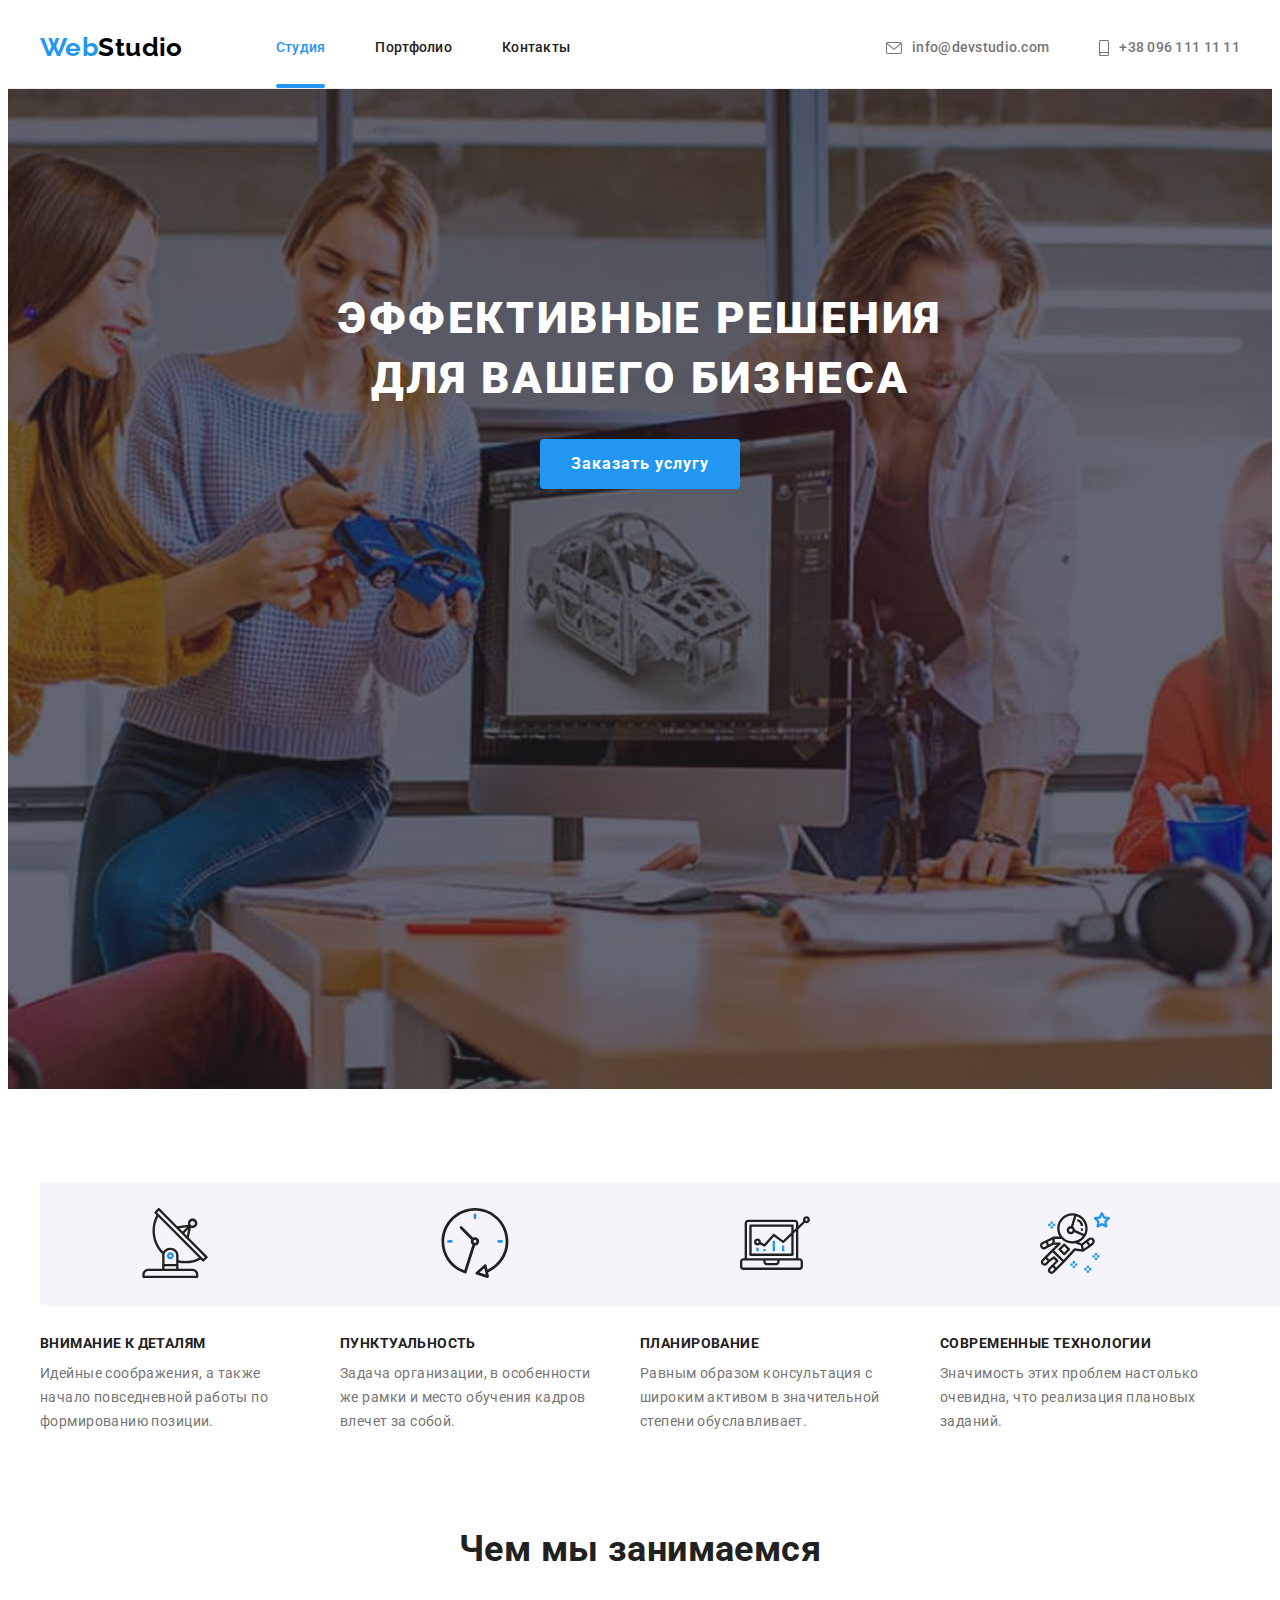
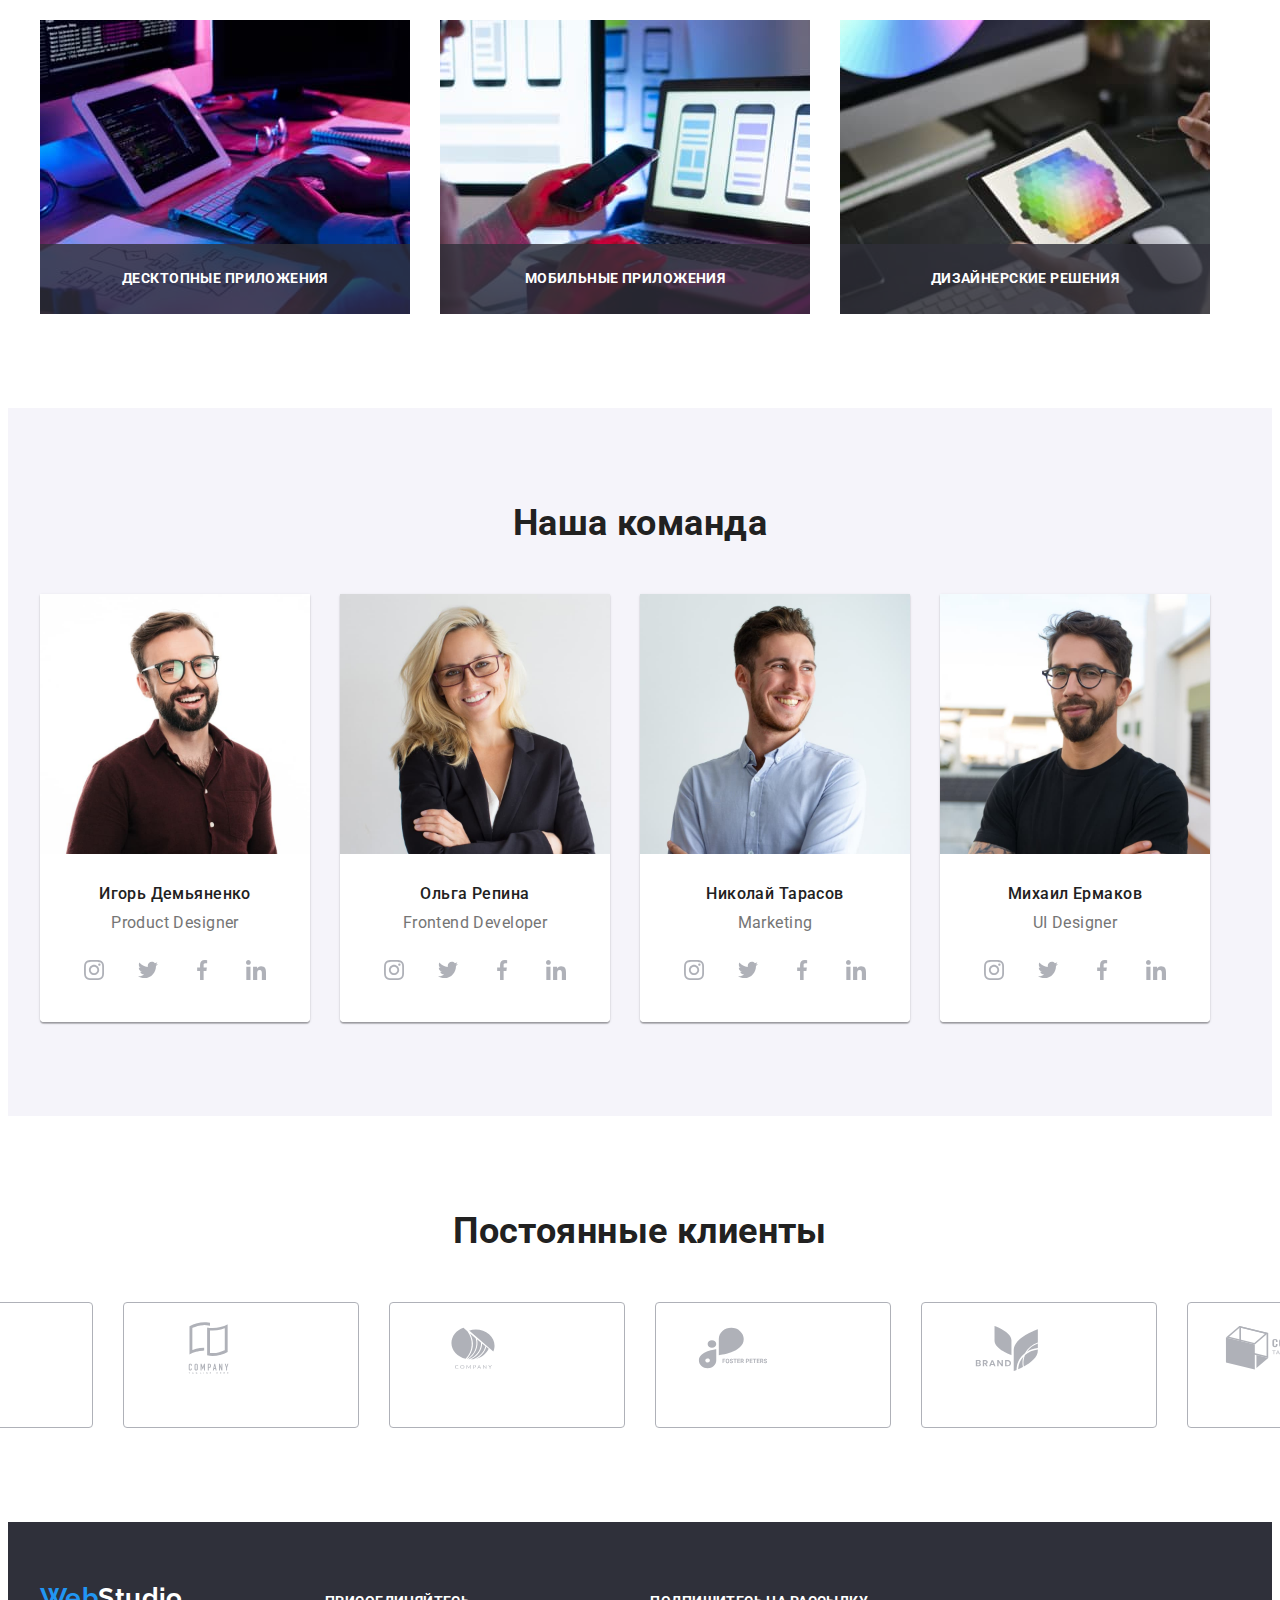
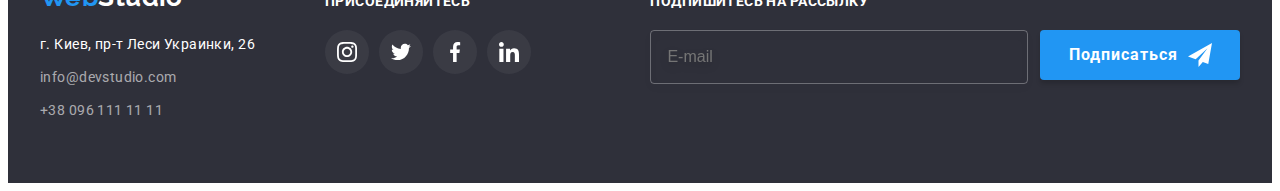
==== index.html @ 05b964d8 "Hero refactoring with BEM" ====
<!DOCTYPE html>
<html lang="ru">
  <head>
    <meta charset="UTF-8" />
    <meta http-equiv="X-UA-Compatible" content="IE=edge" />
    <meta name="viewport" content="width=device-width, initial-scale=1.0" />
    <title lang="en">WebStudio</title>
    <link rel="preconnect" href="https://fonts.googleapis.com" />
    <link rel="preconnect" href="https://fonts.gstatic.com" crossorigin />
    <link
      href="https://fonts.googleapis.com/css2?family=Raleway:wght@700&family=Roboto:wght@400;500;700;900&display=swap"
      rel="stylesheet"
    />
    <link
      rel="stylesheet"
      href="https://cdnjs.cloudflare.com/ajax/libs/modern-normalize/1.1.0/modern-normalize.min.css"
      integrity="sha512-wpPYUAdjBVSE4KJnH1VR1HeZfpl1ub8YT/NKx4PuQ5NmX2tKuGu6U/JRp5y+Y8XG2tV+wKQpNHVUX03MfMFn9Q=="
      crossorigin="anonymous"
      referrerpolicy="no-referrer"
    />
    <link rel="stylesheet" href="./css/styles.css" />
  </head>

  <body>
    <!--Шапка сайта-header-->
    <header class="header">
      <div class="container header__container">
        <nav class="nav">
          <a href="./index.html" class="logo header__logo link"
            >Web<span class="header__logo--color">Studio</span>
          </a>
          <ul class="header-list list">
            <li class="header-list__item">
              <a class="header-list__link link current" href="./index.html"
                >Студия</a
              >
            </li>
            <li class="header-list__item">
              <a class="header-list__link link" href="./portfolio.html"
                >Портфолио</a
              >
            </li>
            <li class="header-list__item">
              <a class="header-list__link link" href="">Контакты</a>
            </li>
          </ul>
        </nav>
        <ul class="header-contacts list">
          <li class="header-contacts__item">
            <a
              class="header-contacts__link link"
              href="mailto:info@devstudio.com"
            >
              <svg class="header-contacts__icon" width="16" height="12">
                <use href="./images/icons.svg#icon-envelope"></use>
              </svg>
              info@devstudio.com
            </a>
          </li>
          <li class="header-contacts__item">
            <a class="header-contacts__link link" href="tel:+380961111111">
              <svg class="header-contacts__icon" width="10" height="16">
                <use href="./images/icons.svg#icon-smartphone"></use>
              </svg>
              +38 096 111 11 11</a
            >
          </li>
        </ul>
      </div>
    </header>

    <!--Оснавная часть-main section-->
    <main>
      <!--Cекция Герой-Hero-->
      <section class="hero">
        <div class="container">
          <h1 class="hero__title">Эффективные решения для вашего бизнеса</h1>
          <button type="button" class="button hero__button" data-modal-open>
            Заказать услугу
          </button>
        </div>
      </section>

      <!--Секция Наши преимущества-->
      <section class="benefits section">
        <div class="container">
          <h2 class="benefits-main-title visually-hidden">Наши преимущества</h2>
          <ul class="benefits-list list">
            <li class="benefits-item">
              <div class="benefits-thumb">
                <svg class="benefits-icon" width="70" height="70">
                  <use href="./images/icons.svg#icon-antenna"></use>
                </svg>
              </div>
              <h3 class="benefits-secondary-title">Внимание к деталям</h3>
              <p class="benefits-text">
                Идейные соображения, а также начало повседневной работы по
                формированию позиции.
              </p>
            </li>
            <li class="benefits-item">
              <div class="benefits-thumb">
                <svg class="benefits-icon" width="70" height="70">
                  <use href="./images/icons.svg#icon-clock"></use>
                </svg>
              </div>
              <h3 class="benefits-secondary-title">Пунктуальность</h3>
              <p class="benefits-text">
                Задача организации, в особенности же рамки и место обучения
                кадров влечет за собой.
              </p>
            </li>
            <li class="benefits-item">
              <div class="benefits-thumb">
                <svg class="benefits-icon" width="70" height="70">
                  <use href="./images/icons.svg#icon-diagram"></use>
                </svg>
              </div>
              <h3 class="benefits-secondary-title">Планирование</h3>
              <p class="benefits-text">
                Равным образом консультация с широким активом в значительной
                степени обуславливает.
              </p>
            </li>
            <li class="benefits-item">
              <div class="benefits-thumb">
                <svg class="benefits-icon" width="70" height="70">
                  <use href="./images/icons.svg#icon-astronaut"></use>
                </svg>
              </div>
              <h3 class="benefits-secondary-title">Современные технологии</h3>
              <p class="benefits-text">
                Значимость этих проблем настолько очевидна, что реализация
                плановых заданий.
              </p>
            </li>
          </ul>
        </div>
      </section>

      <!--Секция Чем мы занимаемся-->
      <section class="speciality section">
        <div class="container">
          <h2 class="speciality-title">Чем мы занимаемся</h2>
          <ul class="speciality-list list">
            <li class="speciality-item">
              <img
                class="speciality-img"
                src="images/work-1.jpg"
                alt="Десктопные приложения"
                width="370"
                height="294"
              />
              <p class="speciality-text">Десктопные приложения</p>
            </li>
            <li class="speciality-item">
              <img
                class="speciality-img"
                src="images/work-2.jpg"
                alt="Мобильные приложения"
                width="370"
                height="294"
              />
              <p class="speciality-text">Мобильные приложения</p>
            </li>
            <li class="speciality-item">
              <img
                class="speciality-img"
                src="images/work-3.jpg"
                alt="Дизайнерские решения"
                width="370"
                height="294"
              />
              <p class="speciality-text">Дизайнерские решения</p>
            </li>
          </ul>
        </div>
      </section>

      <!--Секция Наша команда-->
      <section class="team section">
        <div class="container">
          <h2 class="team-main-title">Наша команда</h2>
          <ul class="team-list list">
            <li class="team-item">
              <img
                class="team-img"
                src="images/igor.jpg"
                alt="Игорь Демьяненко"
                width="270"
                height="260"
              />
              <div class="team-card">
                <h3 class="team-secondary-title">Игорь Демьяненко</h3>
                <p lang="en" class="team-text">Product Designer</p>
                <ul class="team-soc-list list">
                  <li class="team-soc-item">
                    <a href="" class="team-soc-link link">
                      <svg class="team-instagram-icon" width="20" height="20">
                        <use href="./images/icons.svg#icon-instagram"></use>
                      </svg>
                    </a>
                  </li>
                  <li class="team-soc-item">
                    <a href="" class="team-soc-link link">
                      <svg class="team-twitter-icon" width="20" height="20">
                        <use href="./images/icons.svg#icon-twitter"></use>
                      </svg>
                    </a>
                  </li>
                  <li class="team-soc-item">
                    <a href="" class="team-soc-link link">
                      <svg class="team-facebook-icon" width="20" height="20">
                        <use href="./images/icons.svg#icon-facebook"></use>
                      </svg>
                    </a>
                  </li>
                  <li class="team-soc-item">
                    <a href="" class="team-soc-link link">
                      <svg class="team-linkedin-icon" width="20" height="20">
                        <use href="./images/icons.svg#icon-linkedin"></use>
                      </svg>
                    </a>
                  </li>
                </ul>
              </div>
            </li>
            <li class="team-item">
              <img
                class="team-img"
                src="images/olga.jpg"
                alt="Ольга Репина"
                width="270"
                height="260"
              />
              <div class="team-card">
                <h3 class="team-secondary-title">Ольга Репина</h3>
                <p lang="en" class="team-text">Frontend Developer</p>
                <ul class="team-soc-list list">
                  <li class="team-soc-item">
                    <a href="" class="team-soc-link link">
                      <svg class="team-instagram-icon" width="20" height="20">
                        <use href="./images/icons.svg#icon-instagram"></use>
                      </svg>
                    </a>
                  </li>
                  <li class="team-soc-item">
                    <a href="" class="team-soc-link link">
                      <svg class="team-twitter-icon" width="20" height="20">
                        <use href="./images/icons.svg#icon-twitter"></use>
                      </svg>
                    </a>
                  </li>
                  <li class="team-soc-item">
                    <a href="" class="team-soc-link link">
                      <svg class="team-facebook-icon" width="20" height="20">
                        <use href="./images/icons.svg#icon-facebook"></use>
                      </svg>
                    </a>
                  </li>
                  <li class="team-soc-item">
                    <a href="" class="team-soc-link link">
                      <svg class="team-linkedin-icon" width="20" height="20">
                        <use href="./images/icons.svg#icon-linkedin"></use>
                      </svg>
                    </a>
                  </li>
                </ul>
              </div>
            </li>
            <li class="team-item">
              <img
                class="team-img"
                src="images/nikolay.jpg"
                alt="Николай Тарасов"
                width="270"
                height="260"
              />
              <div class="team-card">
                <h3 class="team-secondary-title">Николай Тарасов</h3>
                <p lang="en" class="team-text">Marketing</p>
                <ul class="team-soc-list list">
                  <li class="team-soc-item">
                    <a href="" class="team-soc-link link">
                      <svg class="team-instagram-icon" width="20" height="20">
                        <use href="./images/icons.svg#icon-instagram"></use>
                      </svg>
                    </a>
                  </li>
                  <li class="team-soc-item">
                    <a href="" class="team-soc-link link">
                      <svg class="team-twitter-icon" width="20" height="20">
                        <use href="./images/icons.svg#icon-twitter"></use>
                      </svg>
                    </a>
                  </li>
                  <li class="team-soc-item">
                    <a href="" class="team-soc-link link">
                      <svg class="team-facebook-icon" width="20" height="20">
                        <use href="./images/icons.svg#icon-facebook"></use>
                      </svg>
                    </a>
                  </li>
                  <li class="team-soc-item">
                    <a href="" class="team-soc-link link">
                      <svg class="team-linkedin-icon" width="20" height="20">
                        <use href="./images/icons.svg#icon-linkedin"></use>
                      </svg>
                    </a>
                  </li>
                </ul>
              </div>
            </li>
            <li class="team-item">
              <img
                class="team-img"
                src="images/michael.jpg"
                alt="Михаил Ермаков"
                width="270"
                height="260"
              />
              <div class="team-card">
                <h3 class="team-secondary-title">Михаил Ермаков</h3>
                <p lang="en" class="team-text">UI Designer</p>
                <ul class="team-soc-list list">
                  <li class="team-soc-item">
                    <a href="" class="team-soc-link link">
                      <svg class="team-instagram-icon" width="20" height="20">
                        <use href="./images/icons.svg#icon-instagram"></use>
                      </svg>
                    </a>
                  </li>
                  <li class="team-soc-item">
                    <a href="" class="team-soc-link link">
                      <svg class="team-twitter-icon" width="20" height="20">
                        <use href="./images/icons.svg#icon-twitter"></use>
                      </svg>
                    </a>
                  </li>
                  <li class="team-soc-item">
                    <a href="" class="team-soc-link link">
                      <svg class="team-facebook-icon" width="20" height="20">
                        <use href="./images/icons.svg#icon-facebook"></use>
                      </svg>
                    </a>
                  </li>
                  <li class="team-soc-item">
                    <a href="" class="team-soc-link link">
                      <svg class="team-linkedin-icon" width="20" height="20">
                        <use href="./images/icons.svg#icon-linkedin"></use>
                      </svg>
                    </a>
                  </li>
                </ul>
              </div>
            </li>
          </ul>
        </div>
      </section>
    </main>

    <!--Секция Постоянные клиенты-->
    <section class="clients section">
      <div class="container">
        <h2 class="clients-title">Постоянные клиенты</h2>
        <ul class="clients-list list">
          <li class="clients-item">
            <a href="" class="clients-link link">
              <svg class="clients-icon" width="106" height="60">
                <use href="./images/icons.svg#icon-Logo1"></use>
              </svg>
            </a>
          </li>
          <li class="clients-item">
            <a href="" class="clients-link link">
              <svg class="clients-icon" width="106" height="60">
                <use href="./images/icons.svg#icon-Logo2"></use>
              </svg>
            </a>
          </li>
          <li class="clients-item">
            <a href="" class="clients-link link">
              <svg class="clients-icon" width="106" height="60">
                <use href="./images/icons.svg#icon-Logo3"></use>
              </svg>
            </a>
          </li>
          <li class="clients-item">
            <a href="" class="clients-link link">
              <svg class="clients-icon" width="106" height="60">
                <use href="./images/icons.svg#icon-Logo4"></use>
              </svg>
            </a>
          </li>
          <li class="clients-item">
            <a href="" class="clients-link link">
              <svg class="clients-icon" width="106" height="60">
                <use href="./images/icons.svg#icon-Logo5"></use>
              </svg>
            </a>
          </li>
          <li class="clients-item">
            <a href="" class="clients-link link">
              <svg class="clients-icon" width="106" height="60">
                <use href="./images/icons.svg#icon-Logo6"></use>
              </svg>
            </a>
          </li>
        </ul>
      </div>
    </section>

    <!--Подвал сайта-Footer-->
    <footer class="footer">
      <div class="container">
        <div class="footer-contacts">
          <h2 class="footer-contacts-title visually-hidden">Контакты</h2>
          <a href="./index.html" class="logo footer__logo link"
            >Web<span class="footer__logo--color">Studio</span></a
          >
          <address class="footer-address">
            <ul class="footer-list list">
              <li class="footer-item">
                <a
                  class="footer-item-address link"
                  href="https://goo.gl/maps/ScY4iCvfYyfJTP7n7"
                  target="_blank"
                  rel="noreferrer noopener nofollow"
                  >г. Киев, пр-т Леси Украинки, 26</a
                >
              </li>
              <li class="footer-item">
                <a
                  class="footer-item-mail link"
                  href="mailto:info@devstudio.com"
                  >info@devstudio.com</a
                >
              </li>
              <li class="footer-item">
                <a class="footer-item-phone link" href="tel:+380961111111"
                  >+38 096 111 11 11</a
                >
              </li>
            </ul>
          </address>
        </div>
        <div class="footer-join">
          <h2 class="footer-join-title">Присоединяйтесь</h2>
          <ul class="footer-soc-list list">
            <li class="footer-soc-item">
              <a href="" class="footer-soc-link link">
                <svg class="footer-instagram-icon" width="20" height="20">
                  <use href="./images/icons.svg#icon-instagram"></use>
                </svg>
              </a>
            </li>
            <li class="footer-soc-item">
              <a href="" class="footer-soc-link link">
                <svg class="footer-twitter-icon" width="20" height="20">
                  <use href="./images/icons.svg#icon-twitter"></use>
                </svg>
              </a>
            </li>
            <li class="footer-soc-item">
              <a href="" class="footer-soc-link link">
                <svg class="footer-facebook-icon" width="20" height="20">
                  <use href="./images/icons.svg#icon-facebook"></use>
                </svg>
              </a>
            </li>
            <li class="footer-soc-item">
              <a href="" class="footer-soc-link link">
                <svg class="footer-linkedin-icon" width="20" height="20">
                  <use href="./images/icons.svg#icon-linkedin"></use>
                </svg>
              </a>
            </li>
          </ul>
        </div>

        <form class="footer-form-field">
          <p class="footer-form-text">Подпишитесь на рассылку</p>
          <div class="footer-form-wrap">
            <input
              type="email"
              class="footer-form-input"
              name="email"
              id="footer-form-email"
              placeholder="E-mail"
              required
            />
            <div class="footer-button-wrap">
              <button class="button footer-form__button" type="submit">
                Подписаться
              </button>
              <svg class="footer-form-icon" width="24" height="24">
                <use href="./images/icons.svg#icon-send"></use>
              </svg>
            </div>
          </div>
        </form>
      </div>
    </footer>

    <!--Модальное окно-->
    <div class="backdrop is-hidden" data-modal>
      <div class="modal">
        <button type="button" class="modal-button-close" data-modal-close>
          <svg class="modal-icon-close" width="18" height="18">
            <use href="./images/icons.svg#icon-close"></use>
          </svg>
        </button>
        <p class="modal-title">Оставьте свои данные, мы вам перезвоним</p>

        <!--Форма в модальном окне-->
        <form>
          <div class="modal-field">
            <label class="modal-label" for="user-name">Имя</label>
            <div class="input-wrap">
              <input
                type="text"
                class="modal-input"
                name="name"
                id="user-name"
                required
              />
              <svg class="input-icon" width="18" height="18">
                <use href="./images/icons.svg#icon-person"></use>
              </svg>
            </div>
          </div>

          <div class="modal-field">
            <label class="modal-label" for="user-tel">Телефон</label>
            <div class="input-wrap">
              <input
                type="tel"
                class="modal-input"
                name="tel"
                id="user-tel"
                required
              />
              <svg class="input-icon" width="18" height="18">
                <use href="./images/icons.svg#icon-phone"></use>
              </svg>
            </div>
          </div>

          <div class="modal-field">
            <label class="modal-label" for="user-email">Почта</label>
            <div class="input-wrap">
              <input
                type="email"
                class="modal-input"
                name="email"
                id="user-email"
                required
              />
              <svg class="input-icon" width="18" height="18">
                <use href="./images/icons.svg#icon-email"></use>
              </svg>
            </div>
          </div>

          <div class="modal-textarea-field">
            <label class="modal-label" for="user-email">Комментарий</label>
            <textarea
              class="modal-text"
              name="text"
              id="user-text"
              placeholder="Введите текст"
            ></textarea>
          </div>

          <div class="modal-checkbox-field">
            <input
              type="checkbox"
              class="modal-checkbox visually-hidden"
              id="modal-checkbox"
              name="checkbox"
              value="checkbox"
            />
            <label class="label-checkbox" for="modal-checkbox">
              <span class="checkbox-icon-wrap">
                <svg class="checkbox-icon" width="16" height="15">
                  <use href="./images/icons.svg#icon-full-check"></use>
                </svg> </span
              >Соглашаюсь с рассылкой и принимаю<span
                ><a class="checkbox-link" href=""
                  >&#xa0;Условия договора</a
                ></span
              >
            </label>
          </div>

          <button class="button modal-button-submit" type="submit">
            Отправить
          </button>
        </form>
      </div>
    </div>
    <script src="./js/modal.js"></script>
  </body>
</html>
---- css/styles.css ----
:root {
  --main-color: #212121;
  --used-color: #ffffff;
  --used-transparent-color: rgba(255, 255, 255, 0.6);
  --accent-color: #2196f3;
  --dark-accent-color:#188CE8;
  --body-color: #757575;
  --border-color: #eeeeee;
  --icon-color: #afb1b8;
  --footer-bg-color:#2f303a;
  --main-gap: 30px;
  --title-gap: 50px;
  --transition-duration: 250ms;
  --transition-timing-function: cubic-bezier(0.4, 0, 0.2, 1);
}

body {
  font-family: "Roboto", "Raleway", sans-serif;
  letter-spacing: 0.03em;
  font-size: 14px;
  background-color: var(--used-color);
  color: var(--body-color);
}

p,
h1,
h2,
h3,
h4,
h5,
h6 {
  margin: 0;
}

img {
  display: block;
  width: 100%;
  height: auto;
}

.button {
  display: flex;

  font-family: inherit;
  font-weight: 700;
  font-size: 16px;
  line-height: 1.88;
  letter-spacing: 0.06em;
  border-radius: 4px;
  border-style: none;
  text-align: center;
  align-items: center;
  justify-content: center;
  cursor: pointer;
}

.container {
  width: 1200px;
  margin-left: auto;
  margin-right: auto;
  padding-left: 15px;
  padding-right: 15px;
}

.section {
  padding-top: 94px;
  padding-bottom: 94px;
}

.link {
  text-decoration: none;
}

.list {
  list-style: none;
  margin: 0;
  padding-left: 0;
}

.logo {
  font-family: "Raleway", "Roboto", sans-serif;
  font-weight: 700;
  font-size: 26px;
  line-height: 1.19;
  color: var(--accent-color);
}

.visually-hidden {
  position: absolute;
  white-space: nowrap;
  width: 1px;
  height: 1px;
  overflow: hidden;
  border: 0;
  padding: 0;
  clip: rect(0 0 0 0);
  clip-path: inset(50%);
  margin: -1px;
}

/*------------------------------------------------------------------Шапка сайта-header------------------------------------------------------------------*/

.header {
  border-bottom: 1px solid #ececec;
}

.header__container,
.nav,
.header-list,
.header-contacts {
  display: flex;
  align-items: center;
}

.header-contacts {
  margin-left: auto;
}

.header__logo {
  margin-right: 93px;
  padding-top: 24px;
  padding-bottom: 25px;
}

.header__logo--color {
  color: #000000;
}

.header-list__item:not(:last-child),
.header-contacts__item:not(:last-child) {
  margin-right: 50px;
}

.header-list__link,
.header-contacts__link {
  padding-top: 32px;
  padding-bottom: 32px;

  font-weight: 500;
  line-height: 1.14;
  letter-spacing: 0.02em;
}

.header-list__link {
  position: relative;
  display: block;
  color: var(--main-color);

  transition: color var(--transition-duration) var(--transition-timing-function);
}

.current {
  color: var(--accent-color);
}

.current::after {
  content: "";
  position: absolute;
  left: 0;
  bottom: 0;

  display: block;
  width: 100%;
  height: 4px;
  background-color: var(--accent-color);
  border-radius: 2px;
}

.header-contacts__link {
  display: flex;
  justify-content: center;
  align-items: center;
  color: var(--body-color);

  transition: color var(--transition-duration) var(--transition-timing-function), fill var(--transition-duration) var(--transition-timing-function);
}

.header-contacts__icon {
  fill: currentColor;
  margin-right: 10px;
}

.header-list__link:hover,
.header-contacts__link:hover,
.header-list__link:focus,
.header-contacts__link:focus {
  color: var(--accent-color);
  fill: var(--accent-color);
}

/*------------------------------------------------------------------index.html------------------------------------------------------------------*/
/*--Оснавная часть-main section-->*/

/*------------Cекция Герой-Hero------------*/

.hero {
  padding-top: 200px;
  padding-bottom: 200px;

  height: 600px;
  max-width: 1600px;
  margin-left: auto;
  margin-right: auto;

  background-color: #c4c4c4;
  background-image: linear-gradient(
      to right,
      rgba(47, 48, 58, 0.4),
      rgba(47, 48, 58, 0.4)
    ),
    url(../images/hero.jpg);
  background-repeat: no-repeat;
  background-position: center;
  background-size: cover;
  text-align: center;
}

.hero__title {
  margin-left: auto;
  margin-right: auto;
  margin-bottom: var(--main-gap);
  max-width: 700px;

  font-weight: 900;
  font-size: 44px;
  line-height: 1.36;
  letter-spacing: 0.06em;
  text-transform: uppercase;
  color: var(--used-color);
}

.hero__button {
  margin: 0 auto;
  min-width: 200px;
  min-height: 50px;
  
  background-color: var(--accent-color);
  color: var(--used-color);
}

/*------------Секция Наши преимущества------------*/

.benefits-list {
  display: flex;
}

.benefits-item {
  width: 270px;
}

.benefits-item:not(:last-child) {
  margin-right: var(--main-gap);
}

.benefits-thumb {
  margin-bottom: var(--main-gap);
  padding: 25px 100px;

  width: 270px;
  background-color: #f5f4fa;
  border-radius: 4px;
}

.benefits-secondary-title {
  margin-bottom: 10px;

  font-size: 14px;
  line-height: 1.14;
  text-transform: uppercase;
  color: var(--main-color);
}

.benefits-text {
  line-height: 1.71;
}

/*------------Секция Чем мы занимаемся------------*/

.speciality {
  padding-top: 0;
}

.speciality-title {
  margin-bottom: var(--title-gap);

  font-size: 36px;
  line-height: 1.17;
  text-align: center;
  color: var(--main-color);
}

.speciality-list {
  display: flex;
}

.speciality-item:not(:last-child) {
  margin-right: var(--main-gap);
}

.speciality-item {
  position: relative;
}
.speciality-img {
  width: 370px;
}

.speciality-text {
  position: absolute;
  display: flex;
  left: 0;
  bottom: 0;
  width: 100%;
  height: 70px;
  align-items: center;
  justify-content: center;

  font-weight: 700;
  line-height: 1.14;
  text-align: center;
  text-transform: uppercase;

  color: var(--used-color);
  
  background-color: rgba(47, 48, 58, 0.8);
}

/*------------Секция Наша команда------------*/

.team {
  background-color: #f5f4fa;
  text-align: center;
}

.team-main-title {
  margin-bottom: var(--title-gap);

  font-size: 36px;
  line-height: 1.17;
  color: var(--main-color);
}

.team-list {
  display: flex;
}

.team-item {
  width: 270px;
  box-shadow: 0px 1px 3px rgba(0, 0, 0, 0.12), 0px 1px 1px rgba(0, 0, 0, 0.14),
    0px 2px 1px rgba(0, 0, 0, 0.2);
  border-radius: 0px 0px 4px 4px;
}

.team-item:not(:last-child) {
  margin-right: var(--main-gap);
}

.team-card {
  padding-top: var(--main-gap);
  padding-bottom: var(--main-gap);
  background-color: var(--used-color);
  border-radius: 0px 0px 4px 4px;
}

.team-text {
  margin-bottom: 16px;

  font-size: 16px;
  line-height: 1.19;
}

.team-secondary-title {
  margin-bottom: 10px;

  font-size: 16px;
  line-height: 1.19;
  font-weight: 500;
  color: var(--main-color);
}

.team-soc-list {
  display: flex;
  justify-content: center;
}

.team-soc-item:not(:last-child) {
  margin-right: 10px;
}

.team-soc-link {
  display: flex;
  width: 44px;
  height: 44px;
  background-color: var(--used-color);
  border-radius: 50%;
  justify-content: center;
  align-items: center;
  color: var(--icon-color);

  transition: color var(--transition-duration) var(--transition-timing-function), background-color var(--transition-duration) var(--transition-timing-function);
}

.team-instagram-icon,
.team-twitter-icon,
.team-facebook-icon,
.team-linkedin-icon {
  fill: currentColor;
}

.team-soc-link:hover,
.team-soc-link:focus {
  background-color: var(--accent-color);
  color: var(--used-color);
}

/*------------Секция Постоянные клиенты------------*/

.clients-title {
  margin-bottom: var(--title-gap);

  font-size: 36px;
  line-height: 1.17;
  color: var(--main-color);
  text-align: center;
}

.clients-list {
  display: flex;
  justify-content: center;
}

.clients-item:not(:last-child) {
  margin-right: var(--main-gap);
}

.clients-link {
  display: block;
  width: 170px;
  height: 92px;
  border: 1px solid var(--icon-color);
  border-radius: 4px;
  justify-content: center;
  align-items: center;
  padding: 16px 32px;
  color: var(--icon-color);

  transition: color var(--transition-duration) var(--transition-timing-function), border-color var(--transition-duration) var(--transition-timing-function);
}

.clients-icon {
  fill: currentColor;
}

.clients-link:hover,
.clients-link:focus {
  border-color: var(--accent-color);
  color: var(--accent-color);
}

/*------------------------------------------------------------------portfolio.html------------------------------------------------------------------*/
/*--Оснавная часть-main section-->*/

/*------------Cекция Portfolio------------*/

.portfolio-filter {
  display: flex;
  margin-bottom: var(--title-gap);
  justify-content: center;
}

.portfolio__button {
  padding: 0 22px;
  min-height: 38px;

  font-weight: 500;
  line-height: 1.63;
  letter-spacing: 0.03em;
  color: var(--main-color);

  transition: color var(--transition-duration) var(--transition-timing-function), background-color var(--transition-duration) var(--transition-timing-function), box-shadow var(--transition-duration) var(--transition-timing-function);
}

.portfolio-filter-item:not(:last-child) {
  margin-right: 8px;
}

.portfolio__button:hover,
.portfolio__button:focus {
  color: var(--used-color);
  background-color: var(--accent-color);
  box-shadow: 0px 3px 1px rgba(0, 0, 0, 0.1), 0px 1px 2px rgba(0, 0, 0, 0.08),
    0px 2px 2px rgba(0, 0, 0, 0.12);
}

.portfolio-list {
  display: flex;
  flex-wrap: wrap;
  margin-right: calc(-1 * var(--main-gap));
  margin-bottom: calc(-1 * var(--main-gap));
}

.portfolio-item {
  flex-basis: calc(100% / 3 - 30px);
  margin-right: var(--main-gap);
  margin-bottom: var(--main-gap);
}

.portfolio-content {
  padding: 20px 24px;
  background-color: var(--used-color);
  border-left: 1px solid var(--border-color);
  border-right: 1px solid var(--border-color);
  border-bottom: 1px solid var(--border-color);
}

.portfolio-card {
  max-width: 370px;
  display: block;

  transition: box-shadow var(--transition-duration) var(--transition-timing-function);
}

.portfolio-card:hover,
.portfolio-card:focus {
  box-shadow: 0px 1px 1px rgba(0, 0, 0, 0.12), 0px 4px 4px rgba(0, 0, 0, 0.06),
    1px 4px 6px rgba(0, 0, 0, 0.16);
}

.portfolio-thumb {
  position: relative;
  overflow: hidden;
}

.portfolio-thumb-text {
  position: absolute;
  top: 0;
  background-color: rgba(33, 150, 243, 0.9);

  font-size: 18px;
  line-height: 1.56;
  color: var(--used-color);

  padding: 63px 24px;
  height: 100%;
  width: 100%;

  transform: translateY(100%);
  transition: transform 250ms cubic-bezier(0.4, 0, 0.2, 1);

  overflow: auto;
}

.portfolio-card:hover .portfolio-thumb-text {
  transform: translateY(0%);
}

.porfolio-secondary-title {
  margin-bottom: 4px;

  font-size: 18px;
  line-height: 2;
  letter-spacing: 0.06em;
  color: var(--main-color);
}

.portfolio-text {
  font-size: 16px;
  line-height: 1.88;
  color: var(--body-color);
}

/*------------------------------------------------------------------Подвал сайта-Footer------------------------------------------------------------------*/

.footer {
  background-color: var(--footer-bg-color);
}

.footer .container {
  padding-top: 60px;
  padding-bottom: 60px;
  display: flex;
  align-items: baseline;
}

.footer__logo {
  display: inline-block;
  margin-bottom: 20px;
}

.footer__logo--color {
  color: var(--used-color);
}

.footer-item:not(:last-child) {
  margin-bottom: 9px;
}

.footer-item-address,
.footer-item-mail,
.footer-item-phone {
  font-weight: 400;
  font-style: normal;
  line-height: 1.71;
}

.footer-item-address {
  color: var(--used-color);
}

.footer-item-mail,
.footer-item-phone {
  color: var(--used-transparent-color);

  transition: color var(--transition-duration) var(--transition-timing-function);
}

.footer-item-mail:hover,
.footer-item-phone:hover,
.footer-item-mail:focus,
.footer-item-phone:focus {
  color: var(--used-color);
}

.footer-join {
  margin-left: 70px;
}

.footer-join-title {
  margin-bottom: 20px;

  font-size: 14px;
  line-height: 1.14;
  text-transform: uppercase;
  color: var(--used-color);
}

.footer-soc-list {
  display: flex;
  justify-content: center;
}

.footer-soc-item:not(:last-child) {
  margin-right: 10px;
}

.footer-soc-link {
  display: flex;
  width: 44px;
  height: 44px;
  background-color: rgba(255, 255, 255, 0.055);
  border-radius: 50%;
  justify-content: center;
  align-items: center;
  color: var(--used-color);

  transition: color var(--transition-duration) var(--transition-timing-function), background-color var(--transition-duration) var(--transition-timing-function);
}

.footer-instagram-icon,
.footer-twitter-icon,
.footer-facebook-icon,
.footer-linkedin-icon {
  fill: currentColor;
}

.footer-soc-link:hover,
.footer-soc-link:focus {
  color: var(--used-color);
  background-color: var(--accent-color);
}

/*------------Форма в Footer------------*/

.footer-form-field {
  margin-left: auto;
}

.footer-form-text {
  margin-bottom: 20px;

  font-weight: 700;
  font-size: 14px;
  line-height: 1.14;
  text-transform: uppercase;
  color: var(--used-color);
}

.footer-form-wrap {
  display: flex;
}

.footer-form-input {
  padding-left: 16px;
  margin-right: 12px;
  width: 358px;
  height: 50px;

  background-color:transparent;
  border: 1px solid rgba(255, 255, 255, 0.3);
  filter: drop-shadow(0px 4px 4px rgba(0, 0, 0, 0.15));
  border-radius: 4px;
  outline: none;

  font-size: 16px;
  line-height: 1.25;
  color: rgba(255, 255, 255, 0.6);

  transition: border var(--transition-duration) var(--transition-timing-function);
}

.footer-form-input:hover,
.footer-form-input:focus{
  border: 1px solid rgba(33, 149, 243, 0.5);
}

.footer-form__button {
  margin: 0 auto;
  min-height: 50px;
  padding-right: 62px;
  padding-left: 29px;
  
  background-color: var(--accent-color);
  box-shadow: 0px 4px 4px rgba(0, 0, 0, 0.15);
  color: var(--used-color);

  transition: background-color var(--transition-duration) var(--transition-timing-function);
}

.footer-form__button:hover,
.footer-form__button:focus {
  background-color: var(--dark-accent-color);
}

.footer-button-wrap {
  position: relative;
  cursor: pointer;
}

.footer-form-icon {
  position: absolute;
  left: 148px;
  top: 13px;
  fill: var(--used-color);
}

/*------------------------------------------------------------------Модальное окно------------------------------------------------------------------*/

.backdrop {
  position: fixed;
  top: 0;
  opacity: 1;
  width: 100%;
  height: 100%;
  background-color: rgba(0, 0, 0, 0.2);

  transition: opacity var(--transition-duration) var(--transition-timing-function), visibility var(--transition-duration) var(--transition-timing-function);
}

.backdrop.is-hidden .modal {
  transform: rotate(90deg);
}

.modal {
  position: absolute;
  top: 50%;
  left: 50%;
  width: 528px;
  min-height: 581px;

  padding: 40px;

  background-color: var(--used-color);
  box-shadow: 0px 1px 3px rgba(0, 0, 0, 0.12), 0px 1px 1px rgba(0, 0, 0, 0.14),
    0px 2px 1px rgba(0, 0, 0, 0.2);
  border-radius: 4px;

  transition: transform 500ms cubic-bezier(0.09, 0.62, 0.73, 1);
  transform: translate(-50%, -50%) rotate(0deg);
}

.modal-button-close {
  position: absolute;
  top: 8px;
  right: 8px;
  width: 30px;
  height: 30px;

  background-color: var(--used-color);
  border-radius: 50%;
  border: 1px solid rgba(0, 0, 0, 0.1);
  display: flex;
  align-items: center;

  transition: fill var(--transition-duration) var(--transition-timing-function);
}

.modal-button-close:hover,
.modal-button-close:focus {
  fill: var(--accent-color);
}

.is-hidden {
  opacity: 0;
  pointer-events: none;
  visibility: hidden;
}

.modal-title {
  margin-bottom: 12px;

  font-weight: 700;
  font-size: 20px;
  line-height: 1.15;
  text-align: center;
  letter-spacing: 0.03em;

  color: var(--main-color);
}

/*------------Форма в модальном окне------------*/

.modal-field {
  margin-bottom: 10px;
}

.modal-input {
  padding-left: 32px;

  width: 100%;
  height: 40px;
  border: 1px solid rgba(33, 33, 33, 0.2);
  border-radius: 4px;
  outline: none;
  transition: border-color var(--transition-duration) var(--transition-timing-function);
}

.modal-input:hover,
.modal-input:focus,
.modal-text:hover,
.modal-text:focus {
  border-color: var(--accent-color);
}

.modal-input:hover + .input-icon,
.modal-input:focus + .input-icon {
  fill: var(--accent-color);
}

.modal-label {
  display: block;
  margin-bottom: 4px;
  font-size: 12px;
  line-height: 1.67;
  letter-spacing: 0.01em;

  color: var(--body-color);
}

.modal-textarea-field {
  margin-bottom: 20px;
}

.modal-text {
  padding: 12px 16px;

  width: 100%;
  height: 120px;
  border: 1px solid rgba(33, 33, 33, 0.2);
  border-radius: 4px;
  resize: none;
  outline: none;

  transition: border-color var(--transition-duration) var(--transition-timing-function);
}

.modal-text::placeholder {
  font-size: 14px;
  line-height: 1.67;
  letter-spacing: 0.01em;

  color: rgba(117, 117, 117, 0.5);
  transition: color var(--transition-duration) var(--transition-timing-function);
}

.modal-text:hover::placeholder,
.modal-text:focus::placeholder {
  color: rgba(33, 149, 243, 0.5);
}

.input-wrap {
  position: relative;
}

.input-icon {
  position: absolute;
  left: 12px;
  top: 50%;

  transform: translateY(-50%);
  transition: fill var(--transition-duration) var(--transition-timing-function);
}

.modal-checkbox-field {
  margin-bottom: 30px;
}

.label-checkbox {
  line-height: 1.71px;

  color: var(--body-color);
  display: flex;
  align-items: center;
}

.checkbox-link {
  color: var(--accent-color);
}

.checkbox-icon-wrap {
  width: 16px;
  height: 15px;
  border: 2px solid var(--main-color);
  border-radius: 3px;
  margin-right: 8px;
  display: flex;
  align-items: center;
  justify-content: center;

  transition: background-color var(--transition-duration) var(--transition-timing-function);
}

.label-checkbox:hover .checkbox-icon-wrap {
  border: 2px solid var(--accent-color);
}

.modal-checkbox:focus +.label-checkbox .checkbox-icon-wrap {
  border: 2px solid var(--accent-color);
}

.checkbox-icon {
  fill: transparent;
  transition: fill var(--transition-duration) var(--transition-timing-function);
}


.modal-checkbox:checked + .label-checkbox .checkbox-icon-wrap {
  background-color: var(--accent-color);
  border: none;
}

.modal-checkbox:checked + .label-checkbox .checkbox-icon {
  fill: var(--used-color);
}

.modal-button-submit {
  margin: 0 auto;
  min-height: 50px;
  min-width: 200px;
 
  background-color: var(--accent-color);
  box-shadow: 0px 4px 4px rgba(0, 0, 0, 0.15);
  color: var(--used-color);

  transition: background-color var(--transition-duration) var(--transition-timing-function);
}

.modal-button-submit:hover,
.portfolio-button:focus {
  background-color: var(--dark-accent-color);
}


/* Второй вариант для checkbox:

.label-checkbox::before {
  content: "";
  width: 16px;
  height: 15px;
  border: 2px solid var(--main-color);
  border-radius: 3px;
  margin-right: 8px;
  transition: background-color var(--transition-duration)
    var(--transition-timing-function);
}

.modal-checkbox:checked + .label-checkbox::before {
  background-color: var(--accent-color);
  border: none;
  background-image: url(../images/check.svg);
  background-repeat: no-repeat;
  background-position: center;
}
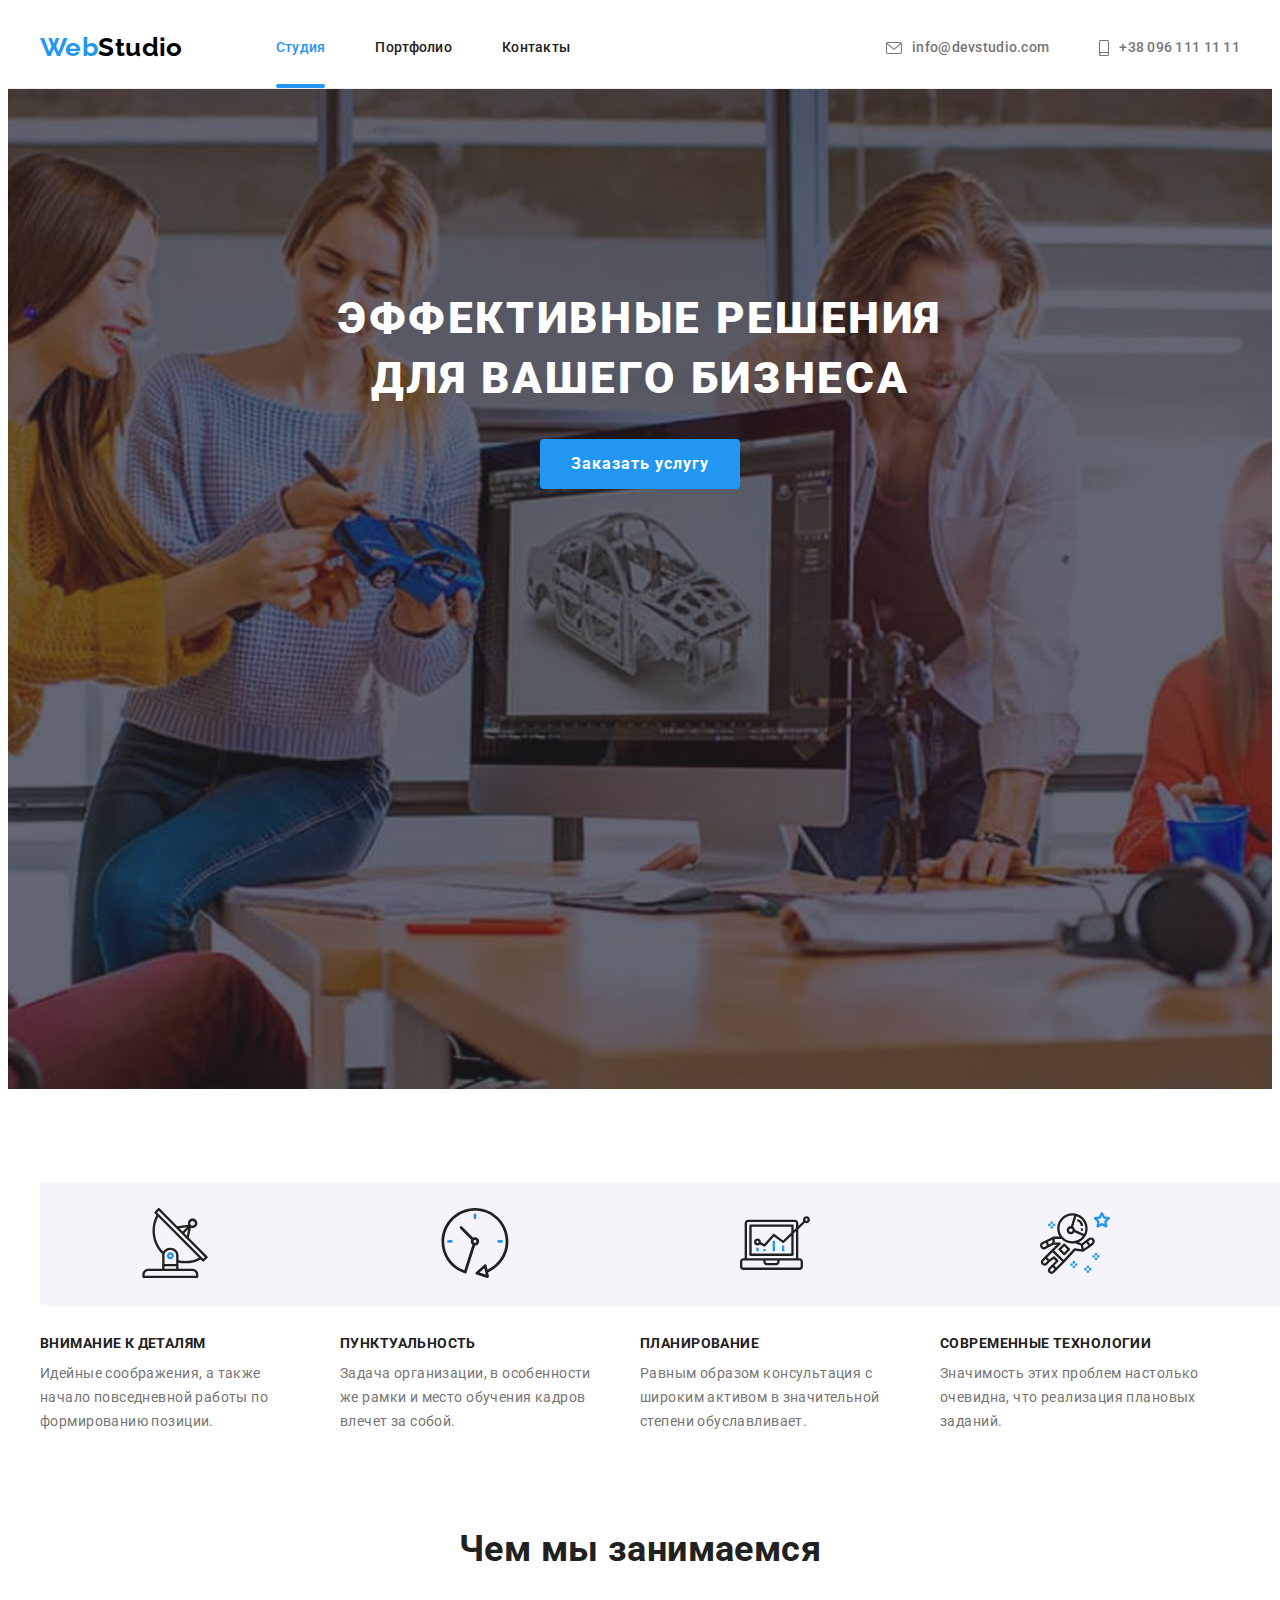
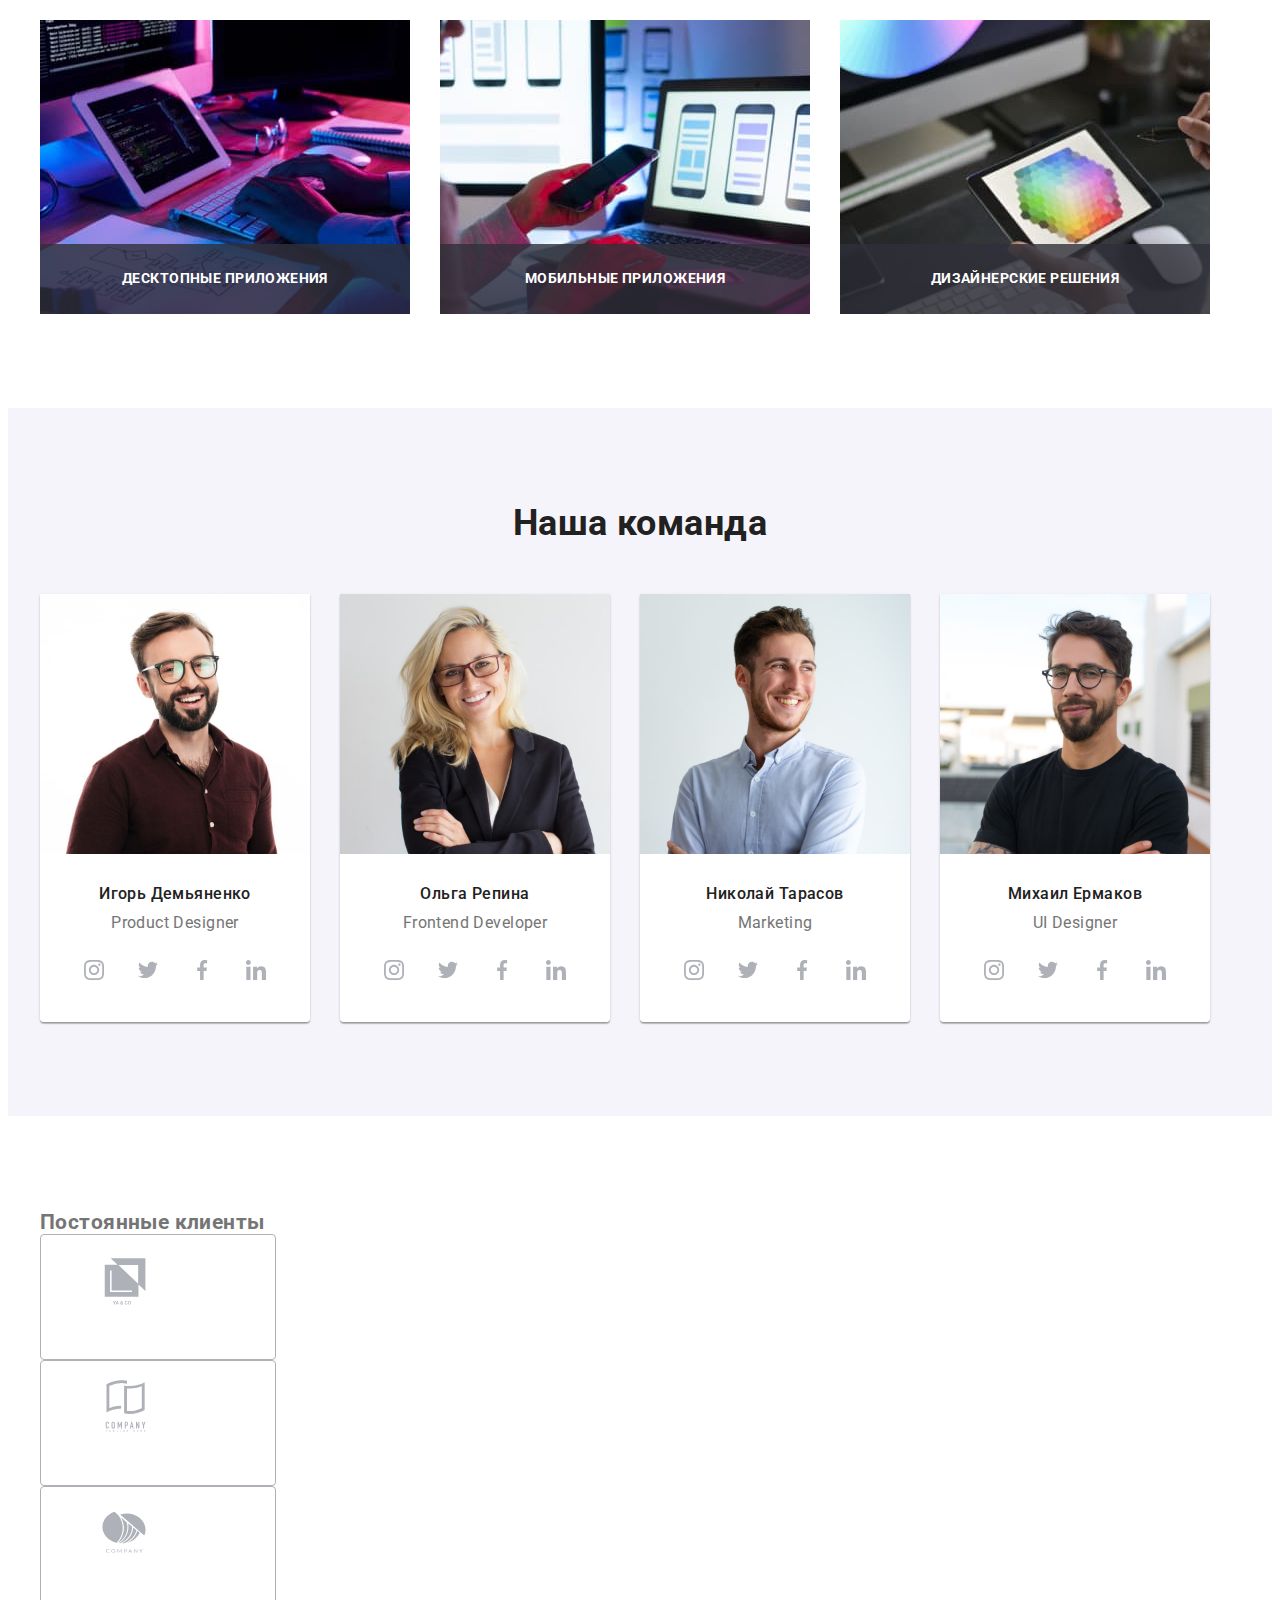
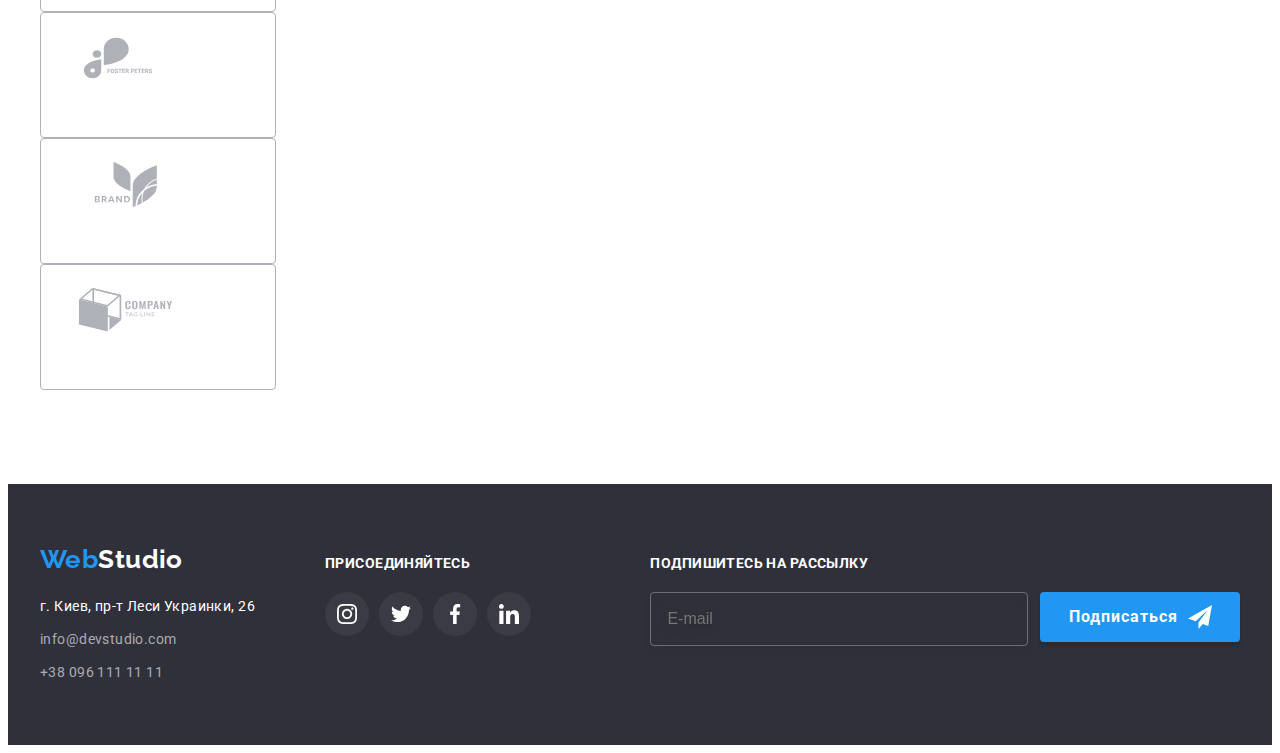
==== commit 57605fbf: "Benefits refactoring with BEM" ====
--- a/index.html
+++ b/index.html
@@ -84,52 +84,52 @@
       <!--Секция Наши преимущества-->
       <section class="benefits section">
         <div class="container">
-          <h2 class="benefits-main-title visually-hidden">Наши преимущества</h2>
-          <ul class="benefits-list list">
-            <li class="benefits-item">
-              <div class="benefits-thumb">
-                <svg class="benefits-icon" width="70" height="70">
+          <h2 class="benefits__title visually-hidden">Наши преимущества</h2>
+          <ul class="benefits__list list">
+            <li class="benefits__item">
+              <div class="benefits__thumb">
+                <svg class="benefits__icon" width="70" height="70">
                   <use href="./images/icons.svg#icon-antenna"></use>
                 </svg>
               </div>
-              <h3 class="benefits-secondary-title">Внимание к деталям</h3>
-              <p class="benefits-text">
+              <h3 class="benefits__title--secondary">Внимание к деталям</h3>
+              <p class="benefits__text">
                 Идейные соображения, а также начало повседневной работы по
                 формированию позиции.
               </p>
             </li>
-            <li class="benefits-item">
-              <div class="benefits-thumb">
-                <svg class="benefits-icon" width="70" height="70">
+            <li class="benefits__item">
+              <div class="benefits__thumb">
+                <svg class="benefits__icon" width="70" height="70">
                   <use href="./images/icons.svg#icon-clock"></use>
                 </svg>
               </div>
-              <h3 class="benefits-secondary-title">Пунктуальность</h3>
-              <p class="benefits-text">
+              <h3 class="benefits__title--secondary">Пунктуальность</h3>
+              <p class="benefits__text">
                 Задача организации, в особенности же рамки и место обучения
                 кадров влечет за собой.
               </p>
             </li>
-            <li class="benefits-item">
-              <div class="benefits-thumb">
-                <svg class="benefits-icon" width="70" height="70">
+            <li class="benefits__item">
+              <div class="benefits__thumb">
+                <svg class="benefits__icon" width="70" height="70">
                   <use href="./images/icons.svg#icon-diagram"></use>
                 </svg>
               </div>
-              <h3 class="benefits-secondary-title">Планирование</h3>
-              <p class="benefits-text">
+              <h3 class="benefits__title--secondary">Планирование</h3>
+              <p class="benefits__text">
                 Равным образом консультация с широким активом в значительной
                 степени обуславливает.
               </p>
             </li>
-            <li class="benefits-item">
-              <div class="benefits-thumb">
-                <svg class="benefits-icon" width="70" height="70">
+            <li class="benefits__item">
+              <div class="benefits__thumb">
+                <svg class="benefits__icon" width="70" height="70">
                   <use href="./images/icons.svg#icon-astronaut"></use>
                 </svg>
               </div>
-              <h3 class="benefits-secondary-title">Современные технологии</h3>
-              <p class="benefits-text">
+              <h3 class="benefits__title--secondary">Современные технологии</h3>
+              <p class="benefits__text">
                 Значимость этих проблем настолько очевидна, что реализация
                 плановых заданий.
               </p>
@@ -357,58 +357,58 @@
           </ul>
         </div>
       </section>
+
+      <!--Секция Постоянные клиенты-->
+      <section class="clients section">
+        <div class="container">
+          <h2 class="clients__title">Постоянные клиенты</h2>
+          <ul class="clients__list list">
+            <li class="clients__item">
+              <a href="" class="clients-link link">
+                <svg class="clients-icon" width="106" height="60">
+                  <use href="./images/icons.svg#icon-Logo1"></use>
+                </svg>
+              </a>
+            </li>
+            <li class="clients-item">
+              <a href="" class="clients-link link">
+                <svg class="clients-icon" width="106" height="60">
+                  <use href="./images/icons.svg#icon-Logo2"></use>
+                </svg>
+              </a>
+            </li>
+            <li class="clients-item">
+              <a href="" class="clients-link link">
+                <svg class="clients-icon" width="106" height="60">
+                  <use href="./images/icons.svg#icon-Logo3"></use>
+                </svg>
+              </a>
+            </li>
+            <li class="clients-item">
+              <a href="" class="clients-link link">
+                <svg class="clients-icon" width="106" height="60">
+                  <use href="./images/icons.svg#icon-Logo4"></use>
+                </svg>
+              </a>
+            </li>
+            <li class="clients-item">
+              <a href="" class="clients-link link">
+                <svg class="clients-icon" width="106" height="60">
+                  <use href="./images/icons.svg#icon-Logo5"></use>
+                </svg>
+              </a>
+            </li>
+            <li class="clients-item">
+              <a href="" class="clients-link link">
+                <svg class="clients-icon" width="106" height="60">
+                  <use href="./images/icons.svg#icon-Logo6"></use>
+                </svg>
+              </a>
+            </li>
+          </ul>
+        </div>
+      </section>
     </main>
-
-    <!--Секция Постоянные клиенты-->
-    <section class="clients section">
-      <div class="container">
-        <h2 class="clients-title">Постоянные клиенты</h2>
-        <ul class="clients-list list">
-          <li class="clients-item">
-            <a href="" class="clients-link link">
-              <svg class="clients-icon" width="106" height="60">
-                <use href="./images/icons.svg#icon-Logo1"></use>
-              </svg>
-            </a>
-          </li>
-          <li class="clients-item">
-            <a href="" class="clients-link link">
-              <svg class="clients-icon" width="106" height="60">
-                <use href="./images/icons.svg#icon-Logo2"></use>
-              </svg>
-            </a>
-          </li>
-          <li class="clients-item">
-            <a href="" class="clients-link link">
-              <svg class="clients-icon" width="106" height="60">
-                <use href="./images/icons.svg#icon-Logo3"></use>
-              </svg>
-            </a>
-          </li>
-          <li class="clients-item">
-            <a href="" class="clients-link link">
-              <svg class="clients-icon" width="106" height="60">
-                <use href="./images/icons.svg#icon-Logo4"></use>
-              </svg>
-            </a>
-          </li>
-          <li class="clients-item">
-            <a href="" class="clients-link link">
-              <svg class="clients-icon" width="106" height="60">
-                <use href="./images/icons.svg#icon-Logo5"></use>
-              </svg>
-            </a>
-          </li>
-          <li class="clients-item">
-            <a href="" class="clients-link link">
-              <svg class="clients-icon" width="106" height="60">
-                <use href="./images/icons.svg#icon-Logo6"></use>
-              </svg>
-            </a>
-          </li>
-        </ul>
-      </div>
-    </section>
 
     <!--Подвал сайта-Footer-->
     <footer class="footer">
--- a/css/styles.css
+++ b/css/styles.css
@@ -240,19 +240,19 @@
 
 /*------------Секция Наши преимущества------------*/
 
-.benefits-list {
-  display: flex;
-}
-
-.benefits-item {
+.benefits__list {
+  display: flex;
+}
+
+.benefits__item {
   width: 270px;
 }
 
-.benefits-item:not(:last-child) {
+.benefits__item:not(:last-child) {
   margin-right: var(--main-gap);
 }
 
-.benefits-thumb {
+.benefits__thumb {
   margin-bottom: var(--main-gap);
   padding: 25px 100px;
 
@@ -261,7 +261,7 @@
   border-radius: 4px;
 }
 
-.benefits-secondary-title {
+.benefits__title--secondary {
   margin-bottom: 10px;
 
   font-size: 14px;
@@ -270,7 +270,7 @@
   color: var(--main-color);
 }
 
-.benefits-text {
+.benefits__text {
   line-height: 1.71;
 }
 
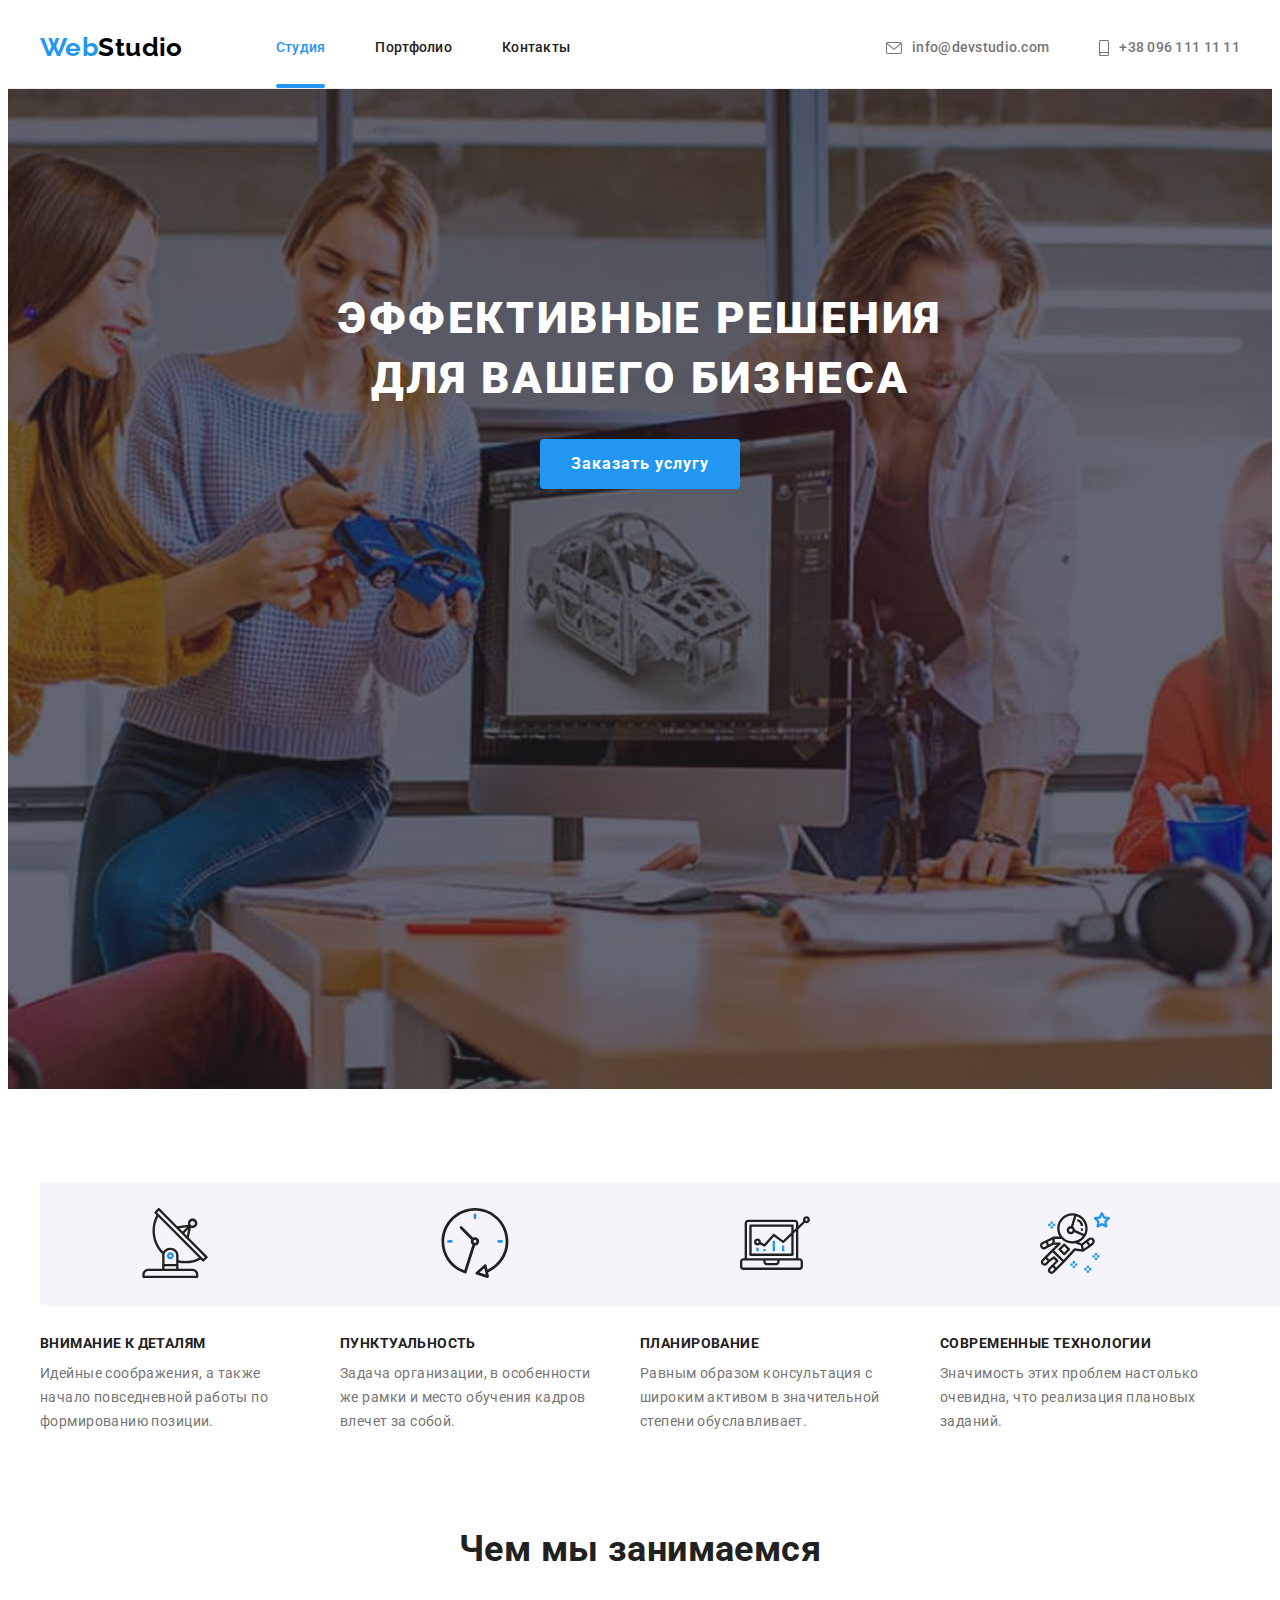
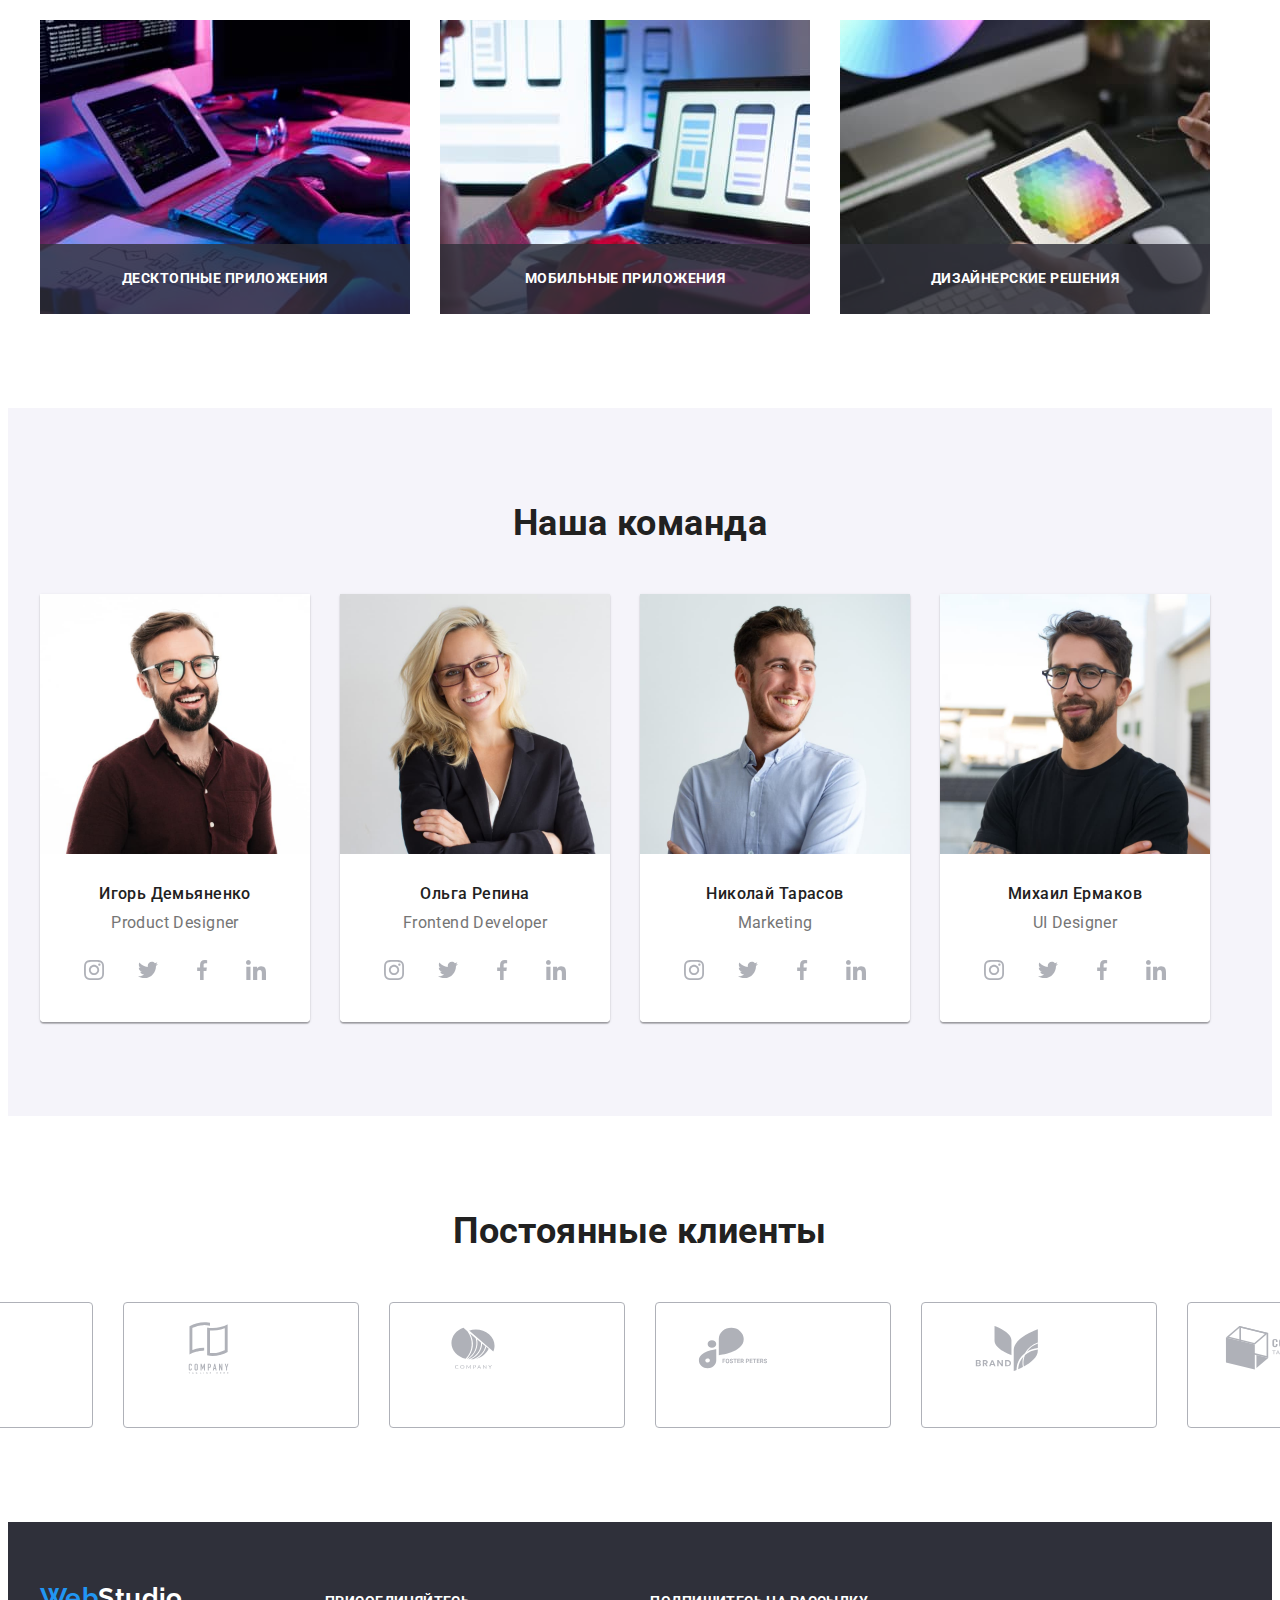
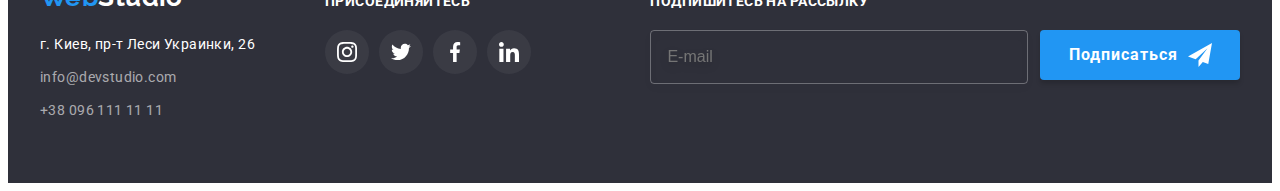
==== commit 1ab97e4c: "Clients section refactoring with BEM" ====
--- a/index.html
+++ b/index.html
@@ -84,7 +84,9 @@
       <!--Секция Наши преимущества-->
       <section class="benefits section">
         <div class="container">
-          <h2 class="benefits__title visually-hidden">Наши преимущества</h2>
+          <h2 class="benefits__title-main visually-hidden">
+            Наши преимущества
+          </h2>
           <ul class="benefits__list list">
             <li class="benefits__item">
               <div class="benefits__thumb">
@@ -92,7 +94,7 @@
                   <use href="./images/icons.svg#icon-antenna"></use>
                 </svg>
               </div>
-              <h3 class="benefits__title--secondary">Внимание к деталям</h3>
+              <h3 class="benefits__title-secondary">Внимание к деталям</h3>
               <p class="benefits__text">
                 Идейные соображения, а также начало повседневной работы по
                 формированию позиции.
@@ -104,7 +106,7 @@
                   <use href="./images/icons.svg#icon-clock"></use>
                 </svg>
               </div>
-              <h3 class="benefits__title--secondary">Пунктуальность</h3>
+              <h3 class="benefits__title-secondary">Пунктуальность</h3>
               <p class="benefits__text">
                 Задача организации, в особенности же рамки и место обучения
                 кадров влечет за собой.
@@ -116,7 +118,7 @@
                   <use href="./images/icons.svg#icon-diagram"></use>
                 </svg>
               </div>
-              <h3 class="benefits__title--secondary">Планирование</h3>
+              <h3 class="benefits__title-secondary">Планирование</h3>
               <p class="benefits__text">
                 Равным образом консультация с широким активом в значительной
                 степени обуславливает.
@@ -128,7 +130,7 @@
                   <use href="./images/icons.svg#icon-astronaut"></use>
                 </svg>
               </div>
-              <h3 class="benefits__title--secondary">Современные технологии</h3>
+              <h3 class="benefits__title-secondary">Современные технологии</h3>
               <p class="benefits__text">
                 Значимость этих проблем настолько очевидна, что реализация
                 плановых заданий.
@@ -141,37 +143,37 @@
       <!--Секция Чем мы занимаемся-->
       <section class="speciality section">
         <div class="container">
-          <h2 class="speciality-title">Чем мы занимаемся</h2>
-          <ul class="speciality-list list">
-            <li class="speciality-item">
+          <h2 class="speciality__title">Чем мы занимаемся</h2>
+          <ul class="speciality__list list">
+            <li class="speciality__item">
               <img
-                class="speciality-img"
+                class="speciality__img"
                 src="images/work-1.jpg"
                 alt="Десктопные приложения"
                 width="370"
                 height="294"
               />
-              <p class="speciality-text">Десктопные приложения</p>
-            </li>
-            <li class="speciality-item">
+              <p class="speciality__text">Десктопные приложения</p>
+            </li>
+            <li class="speciality__item">
               <img
-                class="speciality-img"
+                class="speciality__img"
                 src="images/work-2.jpg"
                 alt="Мобильные приложения"
                 width="370"
                 height="294"
               />
-              <p class="speciality-text">Мобильные приложения</p>
-            </li>
-            <li class="speciality-item">
+              <p class="speciality__text">Мобильные приложения</p>
+            </li>
+            <li class="speciality__item">
               <img
-                class="speciality-img"
+                class="speciality__img"
                 src="images/work-3.jpg"
                 alt="Дизайнерские решения"
                 width="370"
                 height="294"
               />
-              <p class="speciality-text">Дизайнерские решения</p>
+              <p class="speciality__text">Дизайнерские решения</p>
             </li>
           </ul>
         </div>
@@ -180,44 +182,44 @@
       <!--Секция Наша команда-->
       <section class="team section">
         <div class="container">
-          <h2 class="team-main-title">Наша команда</h2>
-          <ul class="team-list list">
-            <li class="team-item">
+          <h2 class="team__title-main">Наша команда</h2>
+          <ul class="team__list list">
+            <li class="team__item">
               <img
-                class="team-img"
+                class="team__img"
                 src="images/igor.jpg"
                 alt="Игорь Демьяненко"
                 width="270"
                 height="260"
               />
-              <div class="team-card">
-                <h3 class="team-secondary-title">Игорь Демьяненко</h3>
-                <p lang="en" class="team-text">Product Designer</p>
-                <ul class="team-soc-list list">
-                  <li class="team-soc-item">
-                    <a href="" class="team-soc-link link">
-                      <svg class="team-instagram-icon" width="20" height="20">
+              <div class="team__card">
+                <h3 class="team__title-secondary">Игорь Демьяненко</h3>
+                <p lang="en" class="team__text">Product Designer</p>
+                <ul class="soc__list list">
+                  <li class="soc__item">
+                    <a href="" class="soc__link link">
+                      <svg class="soc__icon" width="20" height="20">
                         <use href="./images/icons.svg#icon-instagram"></use>
                       </svg>
                     </a>
                   </li>
-                  <li class="team-soc-item">
-                    <a href="" class="team-soc-link link">
-                      <svg class="team-twitter-icon" width="20" height="20">
+                  <li class="soc__item">
+                    <a href="" class="soc__link link">
+                      <svg class="soc__icon" width="20" height="20">
                         <use href="./images/icons.svg#icon-twitter"></use>
                       </svg>
                     </a>
                   </li>
-                  <li class="team-soc-item">
-                    <a href="" class="team-soc-link link">
-                      <svg class="team-facebook-icon" width="20" height="20">
+                  <li class="soc__item">
+                    <a href="" class="soc__link link">
+                      <svg class="soc__icon" width="20" height="20">
                         <use href="./images/icons.svg#icon-facebook"></use>
                       </svg>
                     </a>
                   </li>
-                  <li class="team-soc-item">
-                    <a href="" class="team-soc-link link">
-                      <svg class="team-linkedin-icon" width="20" height="20">
+                  <li class="soc__item">
+                    <a href="" class="soc__link link">
+                      <svg class="soc__icon" width="20" height="20">
                         <use href="./images/icons.svg#icon-linkedin"></use>
                       </svg>
                     </a>
@@ -225,42 +227,42 @@
                 </ul>
               </div>
             </li>
-            <li class="team-item">
+            <li class="team__item">
               <img
-                class="team-img"
+                class="team__img"
                 src="images/olga.jpg"
                 alt="Ольга Репина"
                 width="270"
                 height="260"
               />
-              <div class="team-card">
-                <h3 class="team-secondary-title">Ольга Репина</h3>
-                <p lang="en" class="team-text">Frontend Developer</p>
-                <ul class="team-soc-list list">
-                  <li class="team-soc-item">
-                    <a href="" class="team-soc-link link">
-                      <svg class="team-instagram-icon" width="20" height="20">
+              <div class="team__card">
+                <h3 class="team__title-secondary">Ольга Репина</h3>
+                <p lang="en" class="team__text">Frontend Developer</p>
+                <ul class="soc__list list">
+                  <li class="soc__item">
+                    <a href="" class="soc__link link">
+                      <svg class="soc__icon" width="20" height="20">
                         <use href="./images/icons.svg#icon-instagram"></use>
                       </svg>
                     </a>
                   </li>
-                  <li class="team-soc-item">
-                    <a href="" class="team-soc-link link">
-                      <svg class="team-twitter-icon" width="20" height="20">
+                  <li class="soc__item">
+                    <a href="" class="soc__link link">
+                      <svg class="soc__icon" width="20" height="20">
                         <use href="./images/icons.svg#icon-twitter"></use>
                       </svg>
                     </a>
                   </li>
-                  <li class="team-soc-item">
-                    <a href="" class="team-soc-link link">
-                      <svg class="team-facebook-icon" width="20" height="20">
+                  <li class="soc__item">
+                    <a href="" class="soc__link link">
+                      <svg class="soc__icon" width="20" height="20">
                         <use href="./images/icons.svg#icon-facebook"></use>
                       </svg>
                     </a>
                   </li>
-                  <li class="team-soc-item">
-                    <a href="" class="team-soc-link link">
-                      <svg class="team-linkedin-icon" width="20" height="20">
+                  <li class="soc__item">
+                    <a href="" class="soc__link link">
+                      <svg class="soc__icon" width="20" height="20">
                         <use href="./images/icons.svg#icon-linkedin"></use>
                       </svg>
                     </a>
@@ -268,42 +270,42 @@
                 </ul>
               </div>
             </li>
-            <li class="team-item">
+            <li class="team__item">
               <img
-                class="team-img"
+                class="team__img"
                 src="images/nikolay.jpg"
                 alt="Николай Тарасов"
                 width="270"
                 height="260"
               />
-              <div class="team-card">
-                <h3 class="team-secondary-title">Николай Тарасов</h3>
-                <p lang="en" class="team-text">Marketing</p>
-                <ul class="team-soc-list list">
-                  <li class="team-soc-item">
-                    <a href="" class="team-soc-link link">
-                      <svg class="team-instagram-icon" width="20" height="20">
+              <div class="team__card">
+                <h3 class="team__title-secondary">Николай Тарасов</h3>
+                <p lang="en" class="team__text">Marketing</p>
+                <ul class="soc__list list">
+                  <li class="soc__item">
+                    <a href="" class="soc__link link">
+                      <svg class="soc__icon" width="20" height="20">
                         <use href="./images/icons.svg#icon-instagram"></use>
                       </svg>
                     </a>
                   </li>
-                  <li class="team-soc-item">
-                    <a href="" class="team-soc-link link">
-                      <svg class="team-twitter-icon" width="20" height="20">
+                  <li class="soc__item">
+                    <a href="" class="soc__link link">
+                      <svg class="soc__icon" width="20" height="20">
                         <use href="./images/icons.svg#icon-twitter"></use>
                       </svg>
                     </a>
                   </li>
-                  <li class="team-soc-item">
-                    <a href="" class="team-soc-link link">
-                      <svg class="team-facebook-icon" width="20" height="20">
+                  <li class="soc__item">
+                    <a href="" class="soc__link link">
+                      <svg class="soc__icon" width="20" height="20">
                         <use href="./images/icons.svg#icon-facebook"></use>
                       </svg>
                     </a>
                   </li>
-                  <li class="team-soc-item">
-                    <a href="" class="team-soc-link link">
-                      <svg class="team-linkedin-icon" width="20" height="20">
+                  <li class="soc__item">
+                    <a href="" class="soc__link link">
+                      <svg class="soc__icon" width="20" height="20">
                         <use href="./images/icons.svg#icon-linkedin"></use>
                       </svg>
                     </a>
@@ -311,42 +313,42 @@
                 </ul>
               </div>
             </li>
-            <li class="team-item">
+            <li class="team__item">
               <img
-                class="team-img"
+                class="team__img"
                 src="images/michael.jpg"
                 alt="Михаил Ермаков"
                 width="270"
                 height="260"
               />
-              <div class="team-card">
-                <h3 class="team-secondary-title">Михаил Ермаков</h3>
-                <p lang="en" class="team-text">UI Designer</p>
-                <ul class="team-soc-list list">
-                  <li class="team-soc-item">
-                    <a href="" class="team-soc-link link">
-                      <svg class="team-instagram-icon" width="20" height="20">
+              <div class="team__card">
+                <h3 class="team__title-secondary">Михаил Ермаков</h3>
+                <p lang="en" class="team__text">UI Designer</p>
+                <ul class="soc__list list">
+                  <li class="soc__item">
+                    <a href="" class="soc__link link">
+                      <svg class="soc__icon" width="20" height="20">
                         <use href="./images/icons.svg#icon-instagram"></use>
                       </svg>
                     </a>
                   </li>
-                  <li class="team-soc-item">
-                    <a href="" class="team-soc-link link">
-                      <svg class="team-twitter-icon" width="20" height="20">
+                  <li class="soc__item">
+                    <a href="" class="soc__link link">
+                      <svg class="soc__icon" width="20" height="20">
                         <use href="./images/icons.svg#icon-twitter"></use>
                       </svg>
                     </a>
                   </li>
-                  <li class="team-soc-item">
-                    <a href="" class="team-soc-link link">
-                      <svg class="team-facebook-icon" width="20" height="20">
+                  <li class="soc__item">
+                    <a href="" class="soc__link link">
+                      <svg class="soc__icon" width="20" height="20">
                         <use href="./images/icons.svg#icon-facebook"></use>
                       </svg>
                     </a>
                   </li>
-                  <li class="team-soc-item">
-                    <a href="" class="team-soc-link link">
-                      <svg class="team-linkedin-icon" width="20" height="20">
+                  <li class="soc__item">
+                    <a href="" class="soc__link link">
+                      <svg class="soc__icon" width="20" height="20">
                         <use href="./images/icons.svg#icon-linkedin"></use>
                       </svg>
                     </a>
@@ -364,43 +366,43 @@
           <h2 class="clients__title">Постоянные клиенты</h2>
           <ul class="clients__list list">
             <li class="clients__item">
-              <a href="" class="clients-link link">
-                <svg class="clients-icon" width="106" height="60">
+              <a href="" class="clients__link link">
+                <svg class="clients__icon" width="106" height="60">
                   <use href="./images/icons.svg#icon-Logo1"></use>
                 </svg>
               </a>
             </li>
-            <li class="clients-item">
-              <a href="" class="clients-link link">
-                <svg class="clients-icon" width="106" height="60">
+            <li class="clients__item">
+              <a href="" class="clients__link link">
+                <svg class="clients__icon" width="106" height="60">
                   <use href="./images/icons.svg#icon-Logo2"></use>
                 </svg>
               </a>
             </li>
-            <li class="clients-item">
-              <a href="" class="clients-link link">
-                <svg class="clients-icon" width="106" height="60">
+            <li class="clients__item">
+              <a href="" class="clients__link link">
+                <svg class="clients__icon" width="106" height="60">
                   <use href="./images/icons.svg#icon-Logo3"></use>
                 </svg>
               </a>
             </li>
-            <li class="clients-item">
-              <a href="" class="clients-link link">
-                <svg class="clients-icon" width="106" height="60">
+            <li class="clients__item">
+              <a href="" class="clients__link link">
+                <svg class="clients__icon" width="106" height="60">
                   <use href="./images/icons.svg#icon-Logo4"></use>
                 </svg>
               </a>
             </li>
-            <li class="clients-item">
-              <a href="" class="clients-link link">
-                <svg class="clients-icon" width="106" height="60">
+            <li class="clients__item">
+              <a href="" class="clients__link link">
+                <svg class="clients__icon" width="106" height="60">
                   <use href="./images/icons.svg#icon-Logo5"></use>
                 </svg>
               </a>
             </li>
-            <li class="clients-item">
-              <a href="" class="clients-link link">
-                <svg class="clients-icon" width="106" height="60">
+            <li class="clients__item">
+              <a href="" class="clients__link link">
+                <svg class="clients__icon" width="106" height="60">
                   <use href="./images/icons.svg#icon-Logo6"></use>
                 </svg>
               </a>
--- a/css/styles.css
+++ b/css/styles.css
@@ -261,7 +261,7 @@
   border-radius: 4px;
 }
 
-.benefits__title--secondary {
+.benefits__title-secondary {
   margin-bottom: 10px;
 
   font-size: 14px;
@@ -280,7 +280,7 @@
   padding-top: 0;
 }
 
-.speciality-title {
+.speciality__title {
   margin-bottom: var(--title-gap);
 
   font-size: 36px;
@@ -289,22 +289,22 @@
   color: var(--main-color);
 }
 
-.speciality-list {
-  display: flex;
-}
-
-.speciality-item:not(:last-child) {
+.speciality__list {
+  display: flex;
+}
+
+.speciality__item:not(:last-child) {
   margin-right: var(--main-gap);
 }
 
-.speciality-item {
+.speciality__item {
   position: relative;
 }
-.speciality-img {
+.speciality__img {
   width: 370px;
 }
 
-.speciality-text {
+.speciality__text {
   position: absolute;
   display: flex;
   left: 0;
@@ -331,7 +331,7 @@
   text-align: center;
 }
 
-.team-main-title {
+.team__title-main {
   margin-bottom: var(--title-gap);
 
   font-size: 36px;
@@ -339,36 +339,36 @@
   color: var(--main-color);
 }
 
-.team-list {
-  display: flex;
-}
-
-.team-item {
+.team__list {
+  display: flex;
+}
+
+.team__item {
   width: 270px;
   box-shadow: 0px 1px 3px rgba(0, 0, 0, 0.12), 0px 1px 1px rgba(0, 0, 0, 0.14),
     0px 2px 1px rgba(0, 0, 0, 0.2);
   border-radius: 0px 0px 4px 4px;
 }
 
-.team-item:not(:last-child) {
+.team__item:not(:last-child) {
   margin-right: var(--main-gap);
 }
 
-.team-card {
+.team__card {
   padding-top: var(--main-gap);
   padding-bottom: var(--main-gap);
   background-color: var(--used-color);
   border-radius: 0px 0px 4px 4px;
 }
 
-.team-text {
+.team__text {
   margin-bottom: 16px;
 
   font-size: 16px;
   line-height: 1.19;
 }
 
-.team-secondary-title {
+.team__title-secondary {
   margin-bottom: 10px;
 
   font-size: 16px;
@@ -377,16 +377,16 @@
   color: var(--main-color);
 }
 
-.team-soc-list {
-  display: flex;
-  justify-content: center;
-}
-
-.team-soc-item:not(:last-child) {
+.soc__list {
+  display: flex;
+  justify-content: center;
+}
+
+.soc__item:not(:last-child) {
   margin-right: 10px;
 }
 
-.team-soc-link {
+.soc__link {
   display: flex;
   width: 44px;
   height: 44px;
@@ -399,22 +399,19 @@
   transition: color var(--transition-duration) var(--transition-timing-function), background-color var(--transition-duration) var(--transition-timing-function);
 }
 
-.team-instagram-icon,
-.team-twitter-icon,
-.team-facebook-icon,
-.team-linkedin-icon {
+.soc__icon {
   fill: currentColor;
 }
 
-.team-soc-link:hover,
-.team-soc-link:focus {
+.soc__link:hover,
+.soc__link:focus {
   background-color: var(--accent-color);
   color: var(--used-color);
 }
 
 /*------------Секция Постоянные клиенты------------*/
 
-.clients-title {
+.clients__title {
   margin-bottom: var(--title-gap);
 
   font-size: 36px;
@@ -423,16 +420,16 @@
   text-align: center;
 }
 
-.clients-list {
-  display: flex;
-  justify-content: center;
-}
-
-.clients-item:not(:last-child) {
+.clients__list {
+  display: flex;
+  justify-content: center;
+}
+
+.clients__item:not(:last-child) {
   margin-right: var(--main-gap);
 }
 
-.clients-link {
+.clients__link {
   display: block;
   width: 170px;
   height: 92px;
@@ -446,12 +443,12 @@
   transition: color var(--transition-duration) var(--transition-timing-function), border-color var(--transition-duration) var(--transition-timing-function);
 }
 
-.clients-icon {
+.clients__icon {
   fill: currentColor;
 }
 
-.clients-link:hover,
-.clients-link:focus {
+.clients__link:hover,
+.clients__link:focus {
   border-color: var(--accent-color);
   color: var(--accent-color);
 }
